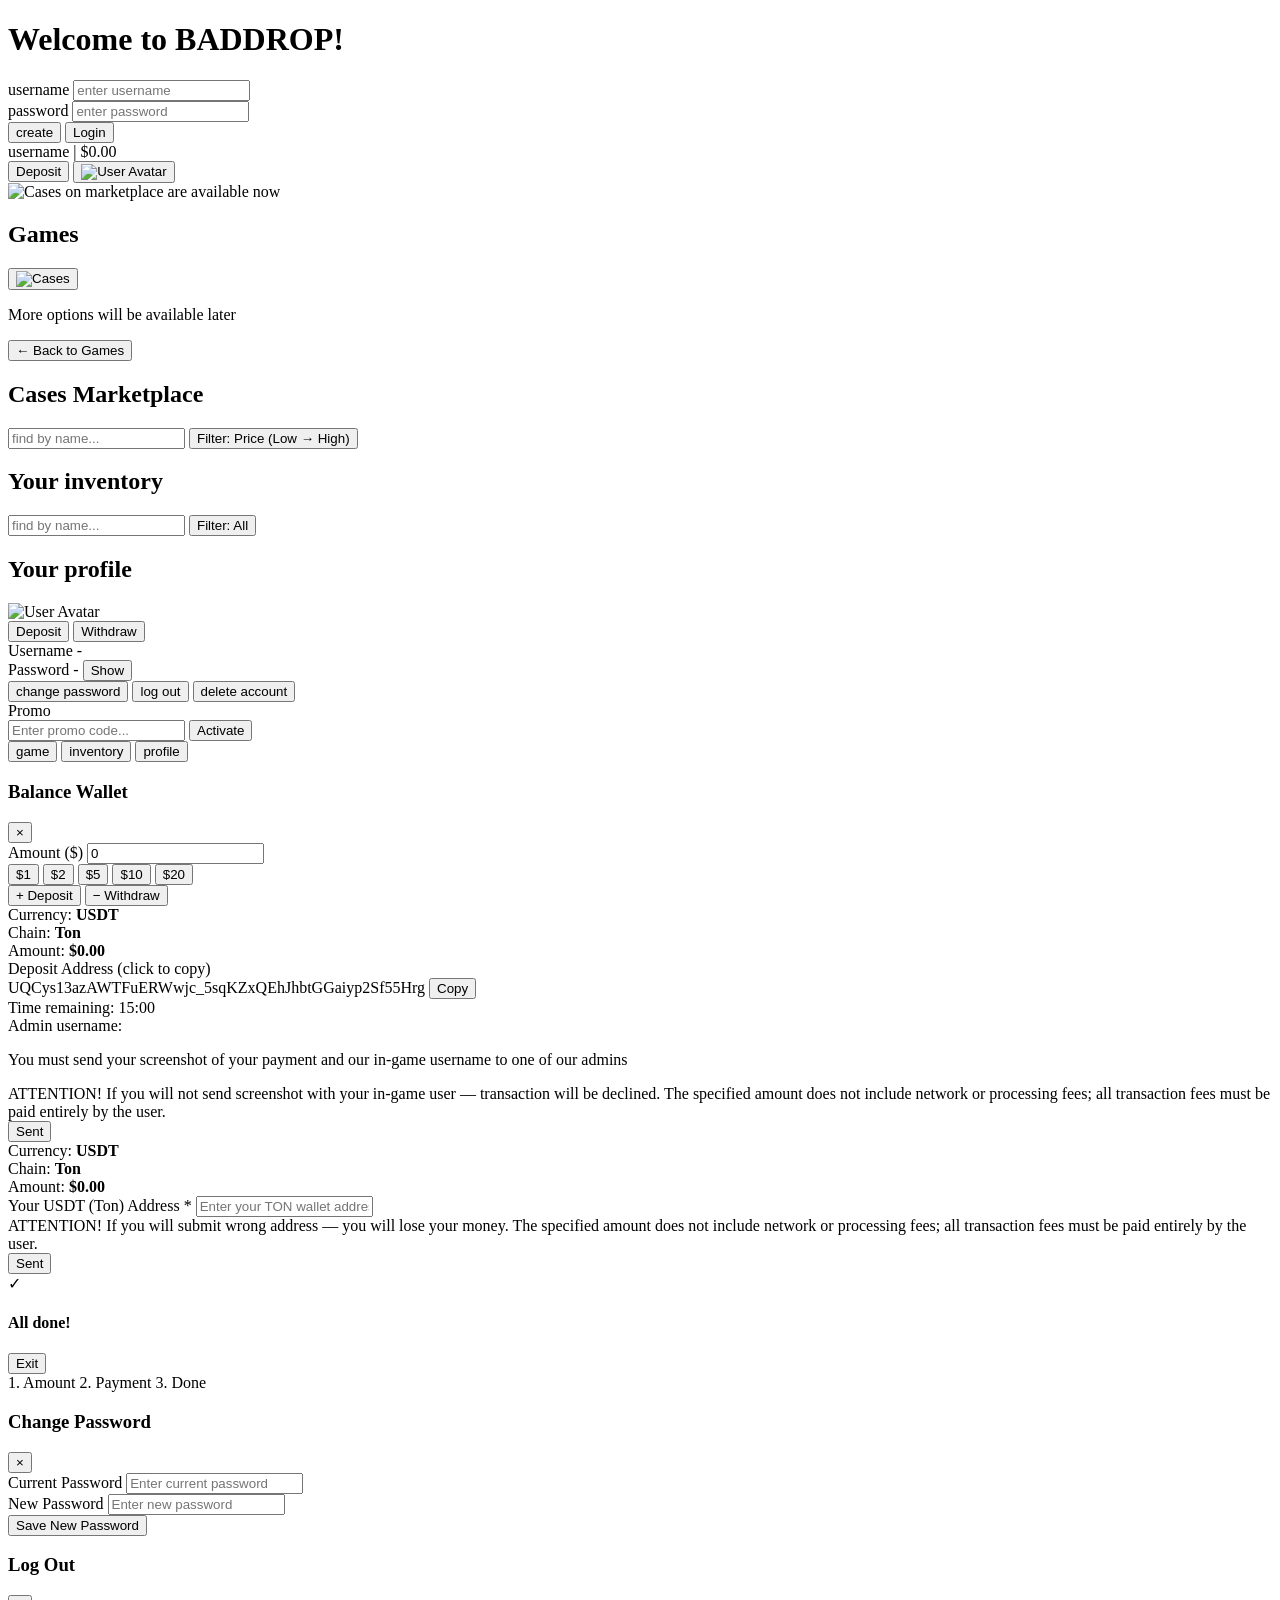
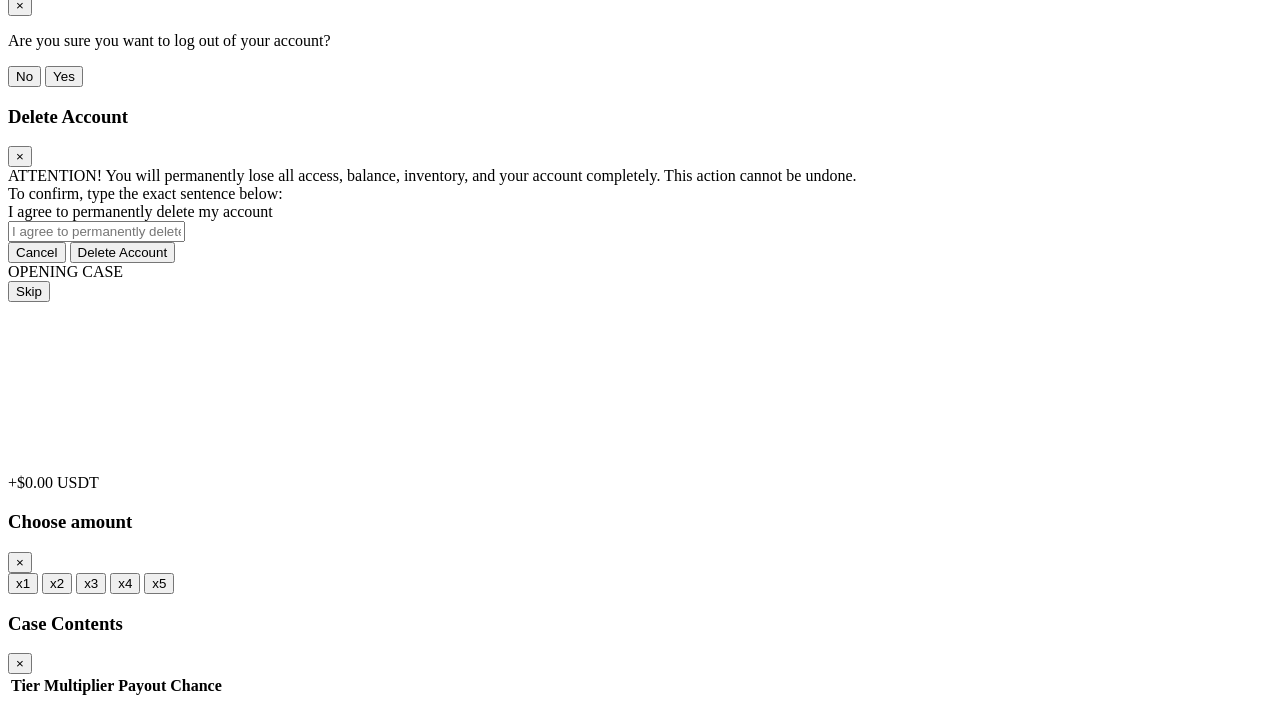
==== src/main/resources/static/index.html @ 7fac8a8d "fix win animation" ====
<!DOCTYPE html>
<html lang="en">

<head>
    <meta charset="UTF-8" />
    <meta name="viewport" content="width=device-width, initial-scale=1.0" />
    <title>BADDROP - Player Portal</title>
    <link rel="preconnect" href="https://fonts.googleapis.com">
    <link rel="preconnect" href="https://fonts.gstatic.com" crossorigin>
    <link
        href="https://fonts.googleapis.com/css2?family=Inter:wght@300;400;500;600;700&family=JetBrains+Mono:wght@400;500;600;700&display=swap"
        rel="stylesheet">
    <link rel="stylesheet" href="/styles.css?v=37" />
</head>

<body>
    <!-- =================================================================== -->
    <!-- SCREEN 1: WELCOME / AUTH SCREEN                                     -->
    <!-- =================================================================== -->
    <div id="welcomeScreen" class="screen-wrapper active">
        <div class="welcome-container">
            <h1 class="welcome-title">Welcome to BADDROP!</h1>

            <div class="auth-form">
                <div class="auth-field">
                    <label for="authUsername">username</label>
                    <input id="authUsername" type="text" placeholder="enter username" autocomplete="off" />
                </div>

                <div class="auth-field">
                    <label for="authPassword">password</label>
                    <input id="authPassword" type="password" placeholder="enter password" autocomplete="off" />
                </div>

                <div class="auth-actions">
                    <button id="createBtn" type="button" class="pill-btn-primary auth-equal-btn">create</button>
                    <button id="loginBtn" type="button" class="text-btn-secondary auth-equal-btn">Login</button>
                </div>
            </div>
        </div>
    </div>

    <!-- =================================================================== -->
    <!-- SCREENS 2, 3, 4: LOGGED-IN PLAYER SHELL                             -->
    <!-- =================================================================== -->
    <div id="playerScreen" class="screen-wrapper">
        <div class="player-frame">
            <!-- PERSISTENT TOP BAR: username | balance | Deposit button | Avatar -->
            <header class="player-topbar">
                <div class="topbar-user-cluster">
                    <span id="topUsername" class="top-username">username</span>
                    <span class="top-divider">|</span>
                    <span class="top-balance">$<span id="topBalance">0.00</span></span>
                    <div class="topbar-right-actions">
                        <button id="openBalanceModalBtn" type="button" class="topbar-deposit-btn"
                            title="Deposit Balance">Deposit</button>
                        <button id="topbarAvatarBtn" type="button" class="topbar-avatar-btn"
                            title="Open Profile">
                            <img src="/imgs/mock_avatar.png" alt="User Avatar" class="topbar-avatar-img" />
                        </button>
                    </div>
                </div>
            </header>

            <!-- TAB VIEWS CONTAINER -->
            <main class="tab-stage">
                <!-- ======================================================= -->
                <!-- TAB 1: GAMES VIEW                                       -->
                <!-- ======================================================= -->
                <section id="tab-game" class="tab-view active">
                    <!-- Compact Single-Row Horizontal LIVE Activity Ticker Bar -->
                    <div id="liveActivityBar" class="live-activity-bar" style="display: none;" aria-live="polite">
                        <div class="live-indicator-badge">
                            <span class="live-dot"></span>
                            <span class="live-label-text">LIVE</span>
                        </div>
                        <div id="liveTickerTrack" class="live-ticker-track">
                            <!-- Populated dynamically with up to 2 real platform activity pills -->
                        </div>
                    </div>

                    <!-- Main Top Banner (960 x 720) -->
                    <div id="featuredBanner" class="featured-game-banner">
                        <img id="bannerImg" src="/imgs/main-top-banner.png" alt="Cases on marketplace are available now"
                            class="banner-image" />
                    </div>

                    <h2 class="section-heading">Games</h2>

                    <!-- Game Button: Cases (960 x 720) -->
                    <div class="games-grid">
                        <button id="openCasesPageBtn" type="button" class="game-mock-card" data-game="Cases">
                            <img src="/imgs/cases-banner.png" alt="Cases" class="game-card-image" />
                        </button>
                        <p class="more-games-hint">More options will be available later</p>
                    </div>
                </section>

                <!-- ======================================================= -->
                <!-- TAB 1B: CASES MARKETPLACE VIEW (OPENED WHEN CASES CLICKED) -->
                <!-- ======================================================= -->
                <section id="tab-cases" class="tab-view">
                    <div class="subpage-top-row">
                        <button id="backToGamesBtn" type="button" class="profile-action-btn">&larr; Back to
                            Games</button>
                    </div>

                    <h2 class="section-heading">Cases Marketplace</h2>

                    <!-- Controls Row: (find by name field) + (filter button) -->
                    <div class="inventory-toolbar">
                        <input id="casesSearchInput" type="text" class="search-input" placeholder="find by name..."
                            autocomplete="off" />
                        <button id="casesFilterBtn" type="button" class="filter-btn">Filter: Price (Low &rarr;
                            High)</button>
                    </div>

                    <!-- Cases Marketplace Grid (3 max in row, price + BUY button) -->
                    <div id="casesMarketplaceGrid" class="inventory-grid">
                        <!-- Populated dynamically: pepe-iron ($2), shiba-inu-gold ($5), doge-amethyst ($11) -->
                    </div>
                </section>

                <!-- ======================================================= -->
                <!-- TAB 2: INVENTORY VIEW                                   -->
                <!-- ======================================================= -->
                <section id="tab-inventory" class="tab-view">
                    <h2 class="section-heading">Your inventory</h2>

                    <!-- Controls Row: (find by name field) + (filter button) -->
                    <div class="inventory-toolbar">
                        <input id="inventorySearchInput" type="text" class="search-input" placeholder="find by name..."
                            autocomplete="off" />
                        <button id="inventoryFilterBtn" type="button" class="filter-btn">Filter: All</button>
                    </div>

                    <!-- Inventory Cases Grid (Iron case x2, Gold case x1, etc.) -->
                    <div id="inventoryGrid" class="inventory-grid">
                        <!-- Populated dynamically -->
                    </div>
                </section>

                <!-- ======================================================= -->
                <!-- TAB 3: PROFILE VIEW                                     -->
                <!-- ======================================================= -->
                <section id="tab-profile" class="tab-view">
                    <h2 class="section-heading">Your profile</h2>

                    <!-- Mock Avatar Circle -->
                    <div class="avatar-wrapper">
                        <div class="mock-avatar-circle">
                            <img src="/imgs/mock_avatar.png" alt="User Avatar" class="avatar-img" />
                        </div>
                    </div>

                    <!-- Deposit & Withdraw Side-by-Side Actions Beneath Avatar -->
                    <div class="profile-wallet-actions">
                        <button id="profileDepositBtn" type="button" class="pill-btn-primary">Deposit</button>
                        <button id="profileWithdrawBtn" type="button" class="pill-btn-outline">Withdraw</button>
                    </div>

                    <!-- User Info Lines -->
                    <div class="profile-info-list">
                        <div class="profile-info-line">
                            Username - <span id="profileUsername" class="mono-bold"></span>
                        </div>
                        <div class="profile-info-line password-row">
                            <span>Password - <span id="profilePassword" class="mono-bold"></span></span>
                            <button id="togglePasswordVisBtn" type="button" class="password-toggle-btn"
                                title="Show or hide password">Show</button>
                        </div>
                    </div>

                    <!-- Profile Action Buttons -->
                    <div class="profile-actions-stack">
                        <button id="changePasswordBtn" type="button" class="profile-action-btn">
                            change password
                        </button>
                        <button id="logoutBtn" type="button" class="profile-action-btn">
                            log out
                        </button>
                        <button id="deleteAccountBtn" type="button" class="profile-action-btn danger">
                            delete account
                        </button>
                    </div>

                    <!-- Promo Section at Bottom of Profile Page -->
                    <div class="promo-section">
                        <label for="promoInput" class="promo-label">Promo</label>
                        <div class="promo-row">
                            <input id="promoInput" type="text" class="promo-input" placeholder="Enter promo code..."
                                autocomplete="off" />
                            <button id="promoSubmitBtn" type="button" class="profile-action-btn">Activate</button>
                        </div>
                        <div id="promoFeedback" class="promo-feedback"></div>
                    </div>
                </section>
            </main>

            <!-- PERSISTENT BOTTOM NAVIGATION: game | inventory | profile -->
            <nav class="player-bottom-nav">
                <button type="button" class="nav-tab active" data-target="tab-game">game</button>
                <button type="button" class="nav-tab" data-target="tab-inventory">inventory</button>
                <button type="button" class="nav-tab" data-target="tab-profile">profile</button>
            </nav>
        </div>
    </div>

    <!-- =================================================================== -->
    <!-- MODAL 1: BALANCE DEPOSIT / WITHDRAW (3-STEP PAYMENT FLOW)           -->
    <!-- =================================================================== -->
    <div id="balanceModal" class="modal-backdrop">
        <div class="modal-card">
            <div class="modal-header">
                <h3 id="balanceModalTitle">Balance Wallet</h3>
                <button id="closeBalanceModalBtn" type="button" class="modal-close">&times;</button>
            </div>

            <!-- STEP 1: AMOUNT & DEPOSIT / WITHDRAW SELECTION -->
            <div id="walletStep1" class="wallet-step active">
                <div class="modal-field">
                    <label for="modalBalanceAmount">Amount ($)</label>
                    <input id="modalBalanceAmount" type="number" min="0" step="0.01" value="0" />
                </div>
                <div class="modal-chips">
                    <button type="button" class="modal-chip" data-amt="1">$1</button>
                    <button type="button" class="modal-chip" data-amt="2">$2</button>
                    <button type="button" class="modal-chip" data-amt="5">$5</button>
                    <button type="button" class="modal-chip" data-amt="10">$10</button>
                    <button type="button" class="modal-chip" data-amt="20">$20</button>
                </div>
                <div id="walletStep1Actions" class="modal-actions single">
                    <button id="modalDepositBtn" type="button" class="pill-btn-primary">+ Deposit</button>
                    <button id="modalWithdrawBtn" type="button" class="pill-btn-outline">&minus; Withdraw</button>
                </div>
            </div>

            <!-- STEP 2: PAYMENT / WALLET DETAILS & 15-MIN TIMER -->
            <div id="walletStep2" class="wallet-step">
                <!-- Deposit Mode Panel -->
                <div id="step2DepositPanel" class="wallet-mode-panel">
                    <div class="crypto-meta-row">
                        <div class="crypto-meta-pill highlight-pill">Currency: <strong>USDT</strong></div>
                        <div class="crypto-meta-pill highlight-pill">Chain: <strong>Ton</strong></div>
                        <div class="crypto-meta-pill">Amount: <strong id="step2DepositAmountText">$0.00</strong></div>
                    </div>

                    <div class="modal-field">
                        <label>Deposit Address (click to copy)</label>
                        <div class="copiable-address-box" id="copyAddressBox" title="Click to copy address">
                            <span id="depositAddressText"
                                class="address-code">UQCys13azAWTFuERWwjc_5sqKZxQEhJhbtGGaiyp2Sf55Hrg</span>
                            <button id="copyDepositAddressBtn" type="button" class="copy-chip-btn">Copy</button>
                        </div>
                    </div>

                    <div class="deposit-timer-box">
                        <span class="timer-label">Time remaining:</span>
                        <span id="depositTimerDisplay" class="timer-countdown">15:00</span>
                    </div>

                    <div class="admin-payment-note">
                        <div class="admin-contact-line">
                            Admin username: <span id="depositAdminUsernameText" class="mono-bold"></span>
                        </div>
                        <p class="payment-instruction-text">
                            You must send your screenshot of your payment and our in-game username to one of our admins
                        </p>
                        <div class="payment-attention-box">
                            <span class="attention-title">ATTENTION!</span>
                            <span>If you will not send screenshot with your in-game user &mdash; transaction will be
                                declined. The specified amount does not include network or processing fees; all
                                transaction fees must be paid entirely by the user.</span>
                        </div>
                    </div>

                    <div class="modal-actions single">
                        <button id="depositSentBtn" type="button" class="pill-btn-primary">Sent</button>
                    </div>
                </div>

                <!-- Withdraw Mode Panel -->
                <div id="step2WithdrawPanel" class="wallet-mode-panel">
                    <div class="crypto-meta-row">
                        <div class="crypto-meta-pill highlight-pill">Currency: <strong>USDT</strong></div>
                        <div class="crypto-meta-pill highlight-pill">Chain: <strong>Ton</strong></div>
                        <div class="crypto-meta-pill">Amount: <strong id="step2WithdrawAmountText">$0.00</strong></div>
                    </div>

                    <div class="modal-field">
                        <label for="withdrawWalletAddressInput">Your USDT (Ton) Address <span
                                class="required-star">*</span></label>
                        <input id="withdrawWalletAddressInput" type="text"
                            placeholder="Enter your TON wallet address..." autocomplete="off" required />
                    </div>

                    <div class="admin-payment-note withdraw-attention-note">
                        <div class="payment-attention-box">
                            <span class="attention-title">ATTENTION!</span>
                            <span>If you will submit wrong address &mdash; you will lose your money. The specified
                                amount does not include network or processing fees; all transaction fees must be paid
                                entirely by the user.</span>
                        </div>
                    </div>

                    <div class="modal-actions single">
                        <button id="withdrawSentBtn" type="button" class="pill-btn-primary">Sent</button>
                    </div>
                </div>
            </div>

            <!-- STEP 3: FINAL CONFIRMATION WINDOW ("All done!") -->
            <div id="walletStep3" class="wallet-step">
                <div class="wallet-done-box">
                    <div class="done-check-badge">&#10003;</div>
                    <h4 class="wallet-done-title">All done!</h4>
                </div>
                <div class="modal-actions single">
                    <button id="walletDoneExitBtn" type="button" class="pill-btn-primary">Exit</button>
                </div>
            </div>

            <!-- MINI-PROGRESS BAR ACROSS ALL 3 STEPS -->
            <div class="wallet-progress-wrapper">
                <div class="wallet-progress-steps">
                    <span class="progress-step-label active" data-step-indicator="1">1. Amount</span>
                    <span class="progress-step-label" data-step-indicator="2">2. Payment</span>
                    <span class="progress-step-label" data-step-indicator="3">3. Done</span>
                </div>
                <div class="wallet-progress-track">
                    <div id="walletProgressFill" class="wallet-progress-fill step-1"></div>
                </div>
            </div>
        </div>
    </div>

    <!-- =================================================================== -->
    <!-- MODAL 2: CHANGE PASSWORD                                            -->
    <!-- =================================================================== -->
    <div id="passwordModal" class="modal-backdrop">
        <div class="modal-card">
            <div class="modal-header">
                <h3>Change Password</h3>
                <button id="closePasswordModalBtn" type="button" class="modal-close">&times;</button>
            </div>
            <div class="modal-field">
                <label for="currentPasswordInput">Current Password</label>
                <input id="currentPasswordInput" type="password" placeholder="Enter current password"
                    autocomplete="off" />
            </div>
            <div class="modal-field">
                <label for="newPasswordInput">New Password</label>
                <input id="newPasswordInput" type="password" placeholder="Enter new password" autocomplete="off" />
            </div>
            <div class="modal-actions single">
                <button id="confirmPasswordBtn" type="button" class="pill-btn-primary">Save New Password</button>
            </div>
        </div>
    </div>

    <!-- =================================================================== -->
    <!-- MODAL 2A: LOGOUT CONFIRMATION                                       -->
    <!-- =================================================================== -->
    <div id="logoutModal" class="modal-backdrop">
        <div class="modal-card">
            <div class="modal-header">
                <h3>Log Out</h3>
                <button id="closeLogoutModalBtn" type="button" class="modal-close">&times;</button>
            </div>
            <p class="modal-confirm-text">Are you sure you want to log out of your account?</p>
            <div class="modal-actions">
                <button id="cancelLogoutBtn" type="button" class="text-btn-secondary auth-equal-btn">No</button>
                <button id="confirmLogoutBtn" type="button" class="pill-btn-primary auth-equal-btn">Yes</button>
            </div>
        </div>
    </div>

    <!-- =================================================================== -->
    <!-- MODAL 2B: DELETE ACCOUNT SAFETY CONFIRMATION                        -->
    <!-- =================================================================== -->
    <div id="deleteAccountModal" class="modal-backdrop">
        <div class="modal-card">
            <div class="modal-header">
                <h3>Delete Account</h3>
                <button id="closeDeleteAccountModalBtn" type="button" class="modal-close">&times;</button>
            </div>
            <div class="payment-attention-box">
                <span class="attention-title">ATTENTION!</span>
                <span>You will permanently lose all access, balance, inventory, and your account completely. This action
                    cannot be undone.</span>
            </div>
            <div class="modal-field">
                <label for="deleteAccountConfirmInput">
                    To confirm, type the exact sentence below:
                </label>
                <div id="deleteAccountTargetPhrase" class="delete-phrase-highlight">I agree to permanently delete my
                    account</div>
                <input id="deleteAccountConfirmInput" type="text" placeholder="I agree to permanently delete my account"
                    autocomplete="off" />
            </div>
            <div class="modal-actions">
                <button id="cancelDeleteAccountBtn" type="button"
                    class="text-btn-secondary auth-equal-btn">Cancel</button>
                <button id="confirmDeleteAccountBtn" type="button" class="pill-btn-outline">Delete Account</button>
            </div>
        </div>
    </div>

    <!-- =================================================================== -->
    <!-- MODAL 3A: CASE ROULETTE OVERLAY (1 TO 5 STACKED REELS + SKIP BTN)   -->
    <!-- =================================================================== -->
    <div id="caseRouletteModal" class="modal-backdrop">
        <div id="caseRouletteStage" class="modal-card case-roulette-modal-card" data-reel-count="1">
            <div class="roulette-stage-header">
                <span id="rouletteCaseName" class="roulette-case-name">OPENING CASE</span>
            </div>
            <div id="caseRouletteReelsStack" class="case-roulette-reels-stack" data-reel-count="1">
                <div id="caseRouletteViewport" class="case-roulette-viewport">
                    <div class="roulette-edge-fade left" aria-hidden="true"></div>
                    <div class="roulette-edge-fade right" aria-hidden="true"></div>
                    <div class="roulette-center-marker" aria-hidden="true"></div>
                    <div id="caseRouletteTrack" class="case-roulette-track"></div>
                </div>
            </div>
            <div class="roulette-skip-row">
                <button id="rouletteSkipBtn" type="button" class="roulette-skip-btn">Skip</button>
            </div>
        </div>
    </div>

    <!-- =================================================================== -->
    <!-- MODAL 3B: CASE OPENING OUTCOME (FULL-SCREEN CINEMATIC OVERLAY)      -->
    <!-- =================================================================== -->
    <div id="caseOutcomeModal" class="modal-backdrop case-outcome-backdrop">
        <video id="caseOutcomeBgVideo" class="case-outcome-bg-video" src="/video/golden-rain.mp4?v=37" preload="auto" muted playsinline webkit-playsinline aria-hidden="true"></video>
        <div id="caseOutcomeStage" class="case-outcome-stage">
            <img id="caseOutcomeTitleImg" class="case-outcome-title-img" alt="Outcome Tier" draggable="false" style="visibility: hidden;" />
            <div id="caseOutcomeUsdtAmount" class="case-outcome-amount">+$0.00 USDT</div>
        </div>
    </div>

    <!-- =================================================================== -->
    <!-- MODAL 3C: CHOOSE AMOUNT (x1 .. x5 BULK SELECTOR MINI-MODAL)         -->
    <!-- =================================================================== -->
    <div id="chooseAmountModal" class="modal-backdrop">
        <div class="modal-card choose-amount-card">
            <div class="modal-header">
                <h3 id="chooseAmountTitle">Choose amount</h3>
                <button id="closeChooseAmountModalBtn" type="button" class="modal-close">&times;</button>
            </div>
            <div id="chooseAmountOptionsRow" class="choose-amount-options-row">
                <button type="button" class="choose-amount-option-btn" data-qty-option="1">x1</button>
                <button type="button" class="choose-amount-option-btn" data-qty-option="2">x2</button>
                <button type="button" class="choose-amount-option-btn" data-qty-option="3">x3</button>
                <button type="button" class="choose-amount-option-btn" data-qty-option="4">x4</button>
                <button type="button" class="choose-amount-option-btn" data-qty-option="5">x5</button>
            </div>
        </div>
    </div>

    <!-- =================================================================== -->
    <!-- MODAL 4: CASE DROP CONTENTS INSPECTION MODAL                        -->
    <!-- =================================================================== -->
    <div id="caseInspectModal" class="modal-backdrop">
        <div class="modal-card case-inspect-card">
            <div class="modal-header">
                <h3 id="caseInspectTitle">Case Contents</h3>
                <button id="closeCaseInspectModalBtn" type="button" class="modal-close">&times;</button>
            </div>
            <div class="case-inspect-table-wrap">
                <table class="case-inspect-table">
                    <thead>
                        <tr>
                            <th>Tier</th>
                            <th>Multiplier</th>
                            <th>Payout</th>
                            <th>Chance</th>
                        </tr>
                    </thead>
                    <tbody id="caseInspectTableBody">
                        <!-- Populated dynamically -->
                    </tbody>
                </table>
            </div>
        </div>
    </div>

    <div id="toastContainer" class="toast-container"></div>
    <script src="/app.js?v=37"></script>
</body>

</html>
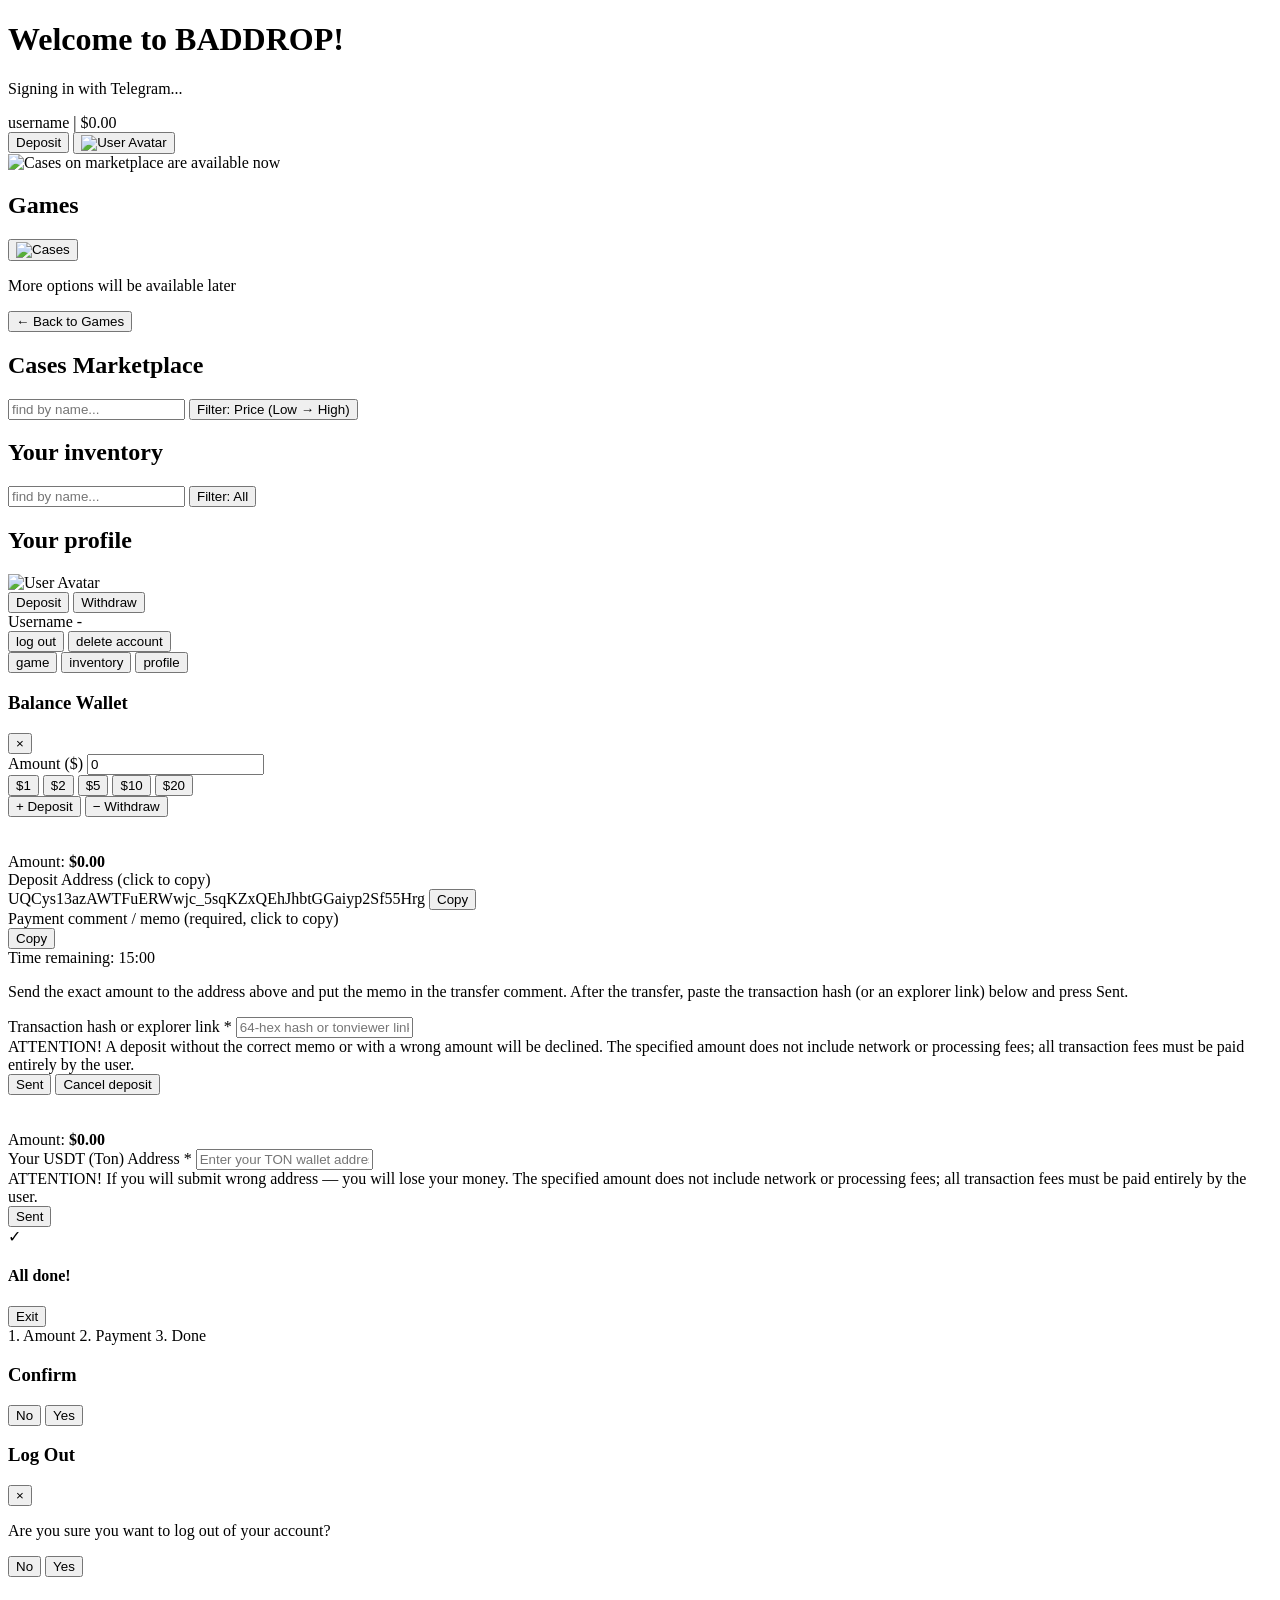
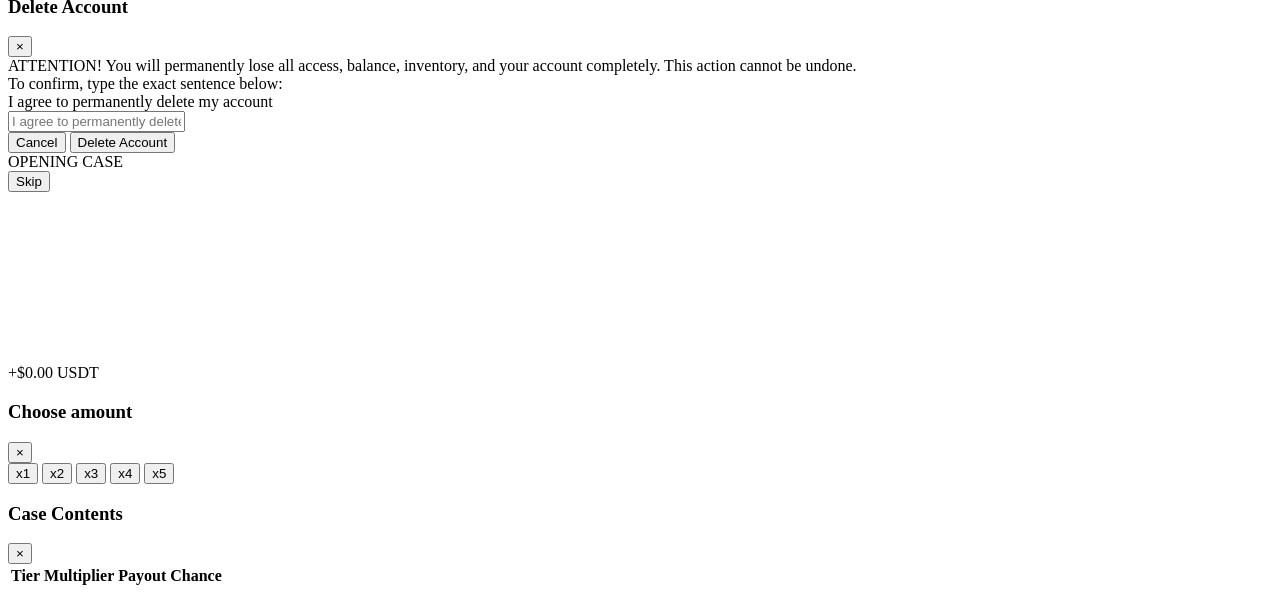
==== commit 5e59744b: "replaced password with tgId & provided better security and automatization via implementing memo+hash" ====
--- a/src/main/resources/static/index.html
+++ b/src/main/resources/static/index.html
@@ -10,7 +10,14 @@
     <link
         href="https://fonts.googleapis.com/css2?family=Inter:wght@300;400;500;600;700&family=JetBrains+Mono:wght@400;500;600;700&display=swap"
         rel="stylesheet">
-    <link rel="stylesheet" href="/styles.css?v=37" />
+    <link rel="stylesheet" href="/styles.css?v=38" />
+    <style>
+        #walletStep2 .highlight-pill,
+        #walletStep2 .highlight-pill strong { color: #fff !important; }
+        .support-contact { margin: 18px 0 8px; text-align: center; font-size: 12px; opacity: .8; }
+        .support-contact a { color: inherit; font-weight: 600; text-decoration: underline; }
+        button:disabled.locked-btn { opacity: .45; cursor: not-allowed; }
+    </style>
 </head>
 
 <body>
@@ -22,19 +29,16 @@
             <h1 class="welcome-title">Welcome to BADDROP!</h1>
 
             <div class="auth-form">
-                <div class="auth-field">
-                    <label for="authUsername">username</label>
-                    <input id="authUsername" type="text" placeholder="enter username" autocomplete="off" />
-                </div>
-
-                <div class="auth-field">
-                    <label for="authPassword">password</label>
-                    <input id="authPassword" type="password" placeholder="enter password" autocomplete="off" />
-                </div>
-
+                <p id="authStatus" class="payment-instruction-text">Signing in with Telegram...</p>
+                <div id="devLoginBox" class="auth-field" hidden>
+                    <label for="devUsername">dev login (test only)</label>
+                    <input id="devUsername" type="text" placeholder="username" autocomplete="off" />
+                    <div class="auth-actions">
+                        <button id="devLoginBtn" type="button" class="pill-btn-primary auth-equal-btn">Dev login</button>
+                    </div>
+                </div>
                 <div class="auth-actions">
-                    <button id="createBtn" type="button" class="pill-btn-primary auth-equal-btn">create</button>
-                    <button id="loginBtn" type="button" class="text-btn-secondary auth-equal-btn">Login</button>
+                    <button id="retryLoginBtn" type="button" class="text-btn-secondary auth-equal-btn" hidden>Retry</button>
                 </div>
             </div>
         </div>
@@ -164,18 +168,10 @@
                         <div class="profile-info-line">
                             Username - <span id="profileUsername" class="mono-bold"></span>
                         </div>
-                        <div class="profile-info-line password-row">
-                            <span>Password - <span id="profilePassword" class="mono-bold"></span></span>
-                            <button id="togglePasswordVisBtn" type="button" class="password-toggle-btn"
-                                title="Show or hide password">Show</button>
-                        </div>
-                    </div>
+</div>
 
                     <!-- Profile Action Buttons -->
                     <div class="profile-actions-stack">
-                        <button id="changePasswordBtn" type="button" class="profile-action-btn">
-                            change password
-                        </button>
                         <button id="logoutBtn" type="button" class="profile-action-btn">
                             log out
                         </button>
@@ -184,16 +180,9 @@
                         </button>
                     </div>
 
-                    <!-- Promo Section at Bottom of Profile Page -->
-                    <div class="promo-section">
-                        <label for="promoInput" class="promo-label">Promo</label>
-                        <div class="promo-row">
-                            <input id="promoInput" type="text" class="promo-input" placeholder="Enter promo code..."
-                                autocomplete="off" />
-                            <button id="promoSubmitBtn" type="button" class="profile-action-btn">Activate</button>
-                        </div>
-                        <div id="promoFeedback" class="promo-feedback"></div>
-                    </div>
+                    <p id="supportContact" class="support-contact" hidden>
+                        Support contact: <a id="supportLink" href="#" target="_blank" rel="noopener noreferrer"></a>
+                    </p>
                 </section>
             </main>
 
@@ -254,28 +243,41 @@
                         </div>
                     </div>
 
+                    <div class="modal-field">
+                        <label>Payment comment / memo (required, click to copy)</label>
+                        <div class="copiable-address-box" id="copyMemoBox" title="Click to copy memo">
+                            <span id="depositMemoText" class="address-code"></span>
+                            <button id="copyDepositMemoBtn" type="button" class="copy-chip-btn">Copy</button>
+                        </div>
+                    </div>
+
                     <div class="deposit-timer-box">
                         <span class="timer-label">Time remaining:</span>
                         <span id="depositTimerDisplay" class="timer-countdown">15:00</span>
                     </div>
 
                     <div class="admin-payment-note">
-                        <div class="admin-contact-line">
-                            Admin username: <span id="depositAdminUsernameText" class="mono-bold"></span>
-                        </div>
                         <p class="payment-instruction-text">
-                            You must send your screenshot of your payment and our in-game username to one of our admins
+                            Send the exact amount to the address above and put the memo in the transfer comment.
+                            After the transfer, paste the transaction hash (or an explorer link) below and press Sent.
                         </p>
+                        <div class="modal-field">
+                            <label for="depositReceiptInput">Transaction hash or explorer link <span
+                                    class="required-star">*</span></label>
+                            <input id="depositReceiptInput" type="text" placeholder="64-hex hash or tonviewer link"
+                                autocomplete="off" />
+                        </div>
                         <div class="payment-attention-box">
                             <span class="attention-title">ATTENTION!</span>
-                            <span>If you will not send screenshot with your in-game user &mdash; transaction will be
-                                declined. The specified amount does not include network or processing fees; all
-                                transaction fees must be paid entirely by the user.</span>
+                            <span>A deposit without the correct memo or with a wrong amount will be declined. The
+                                specified amount does not include network or processing fees; all transaction fees
+                                must be paid entirely by the user.</span>
                         </div>
                     </div>
 
                     <div class="modal-actions single">
                         <button id="depositSentBtn" type="button" class="pill-btn-primary">Sent</button>
+                        <button id="cancelDepositBtn" type="button" class="text-btn-secondary">Cancel deposit</button>
                     </div>
                 </div>
 
@@ -334,26 +336,16 @@
         </div>
     </div>
 
-    <!-- =================================================================== -->
-    <!-- MODAL 2: CHANGE PASSWORD                                            -->
-    <!-- =================================================================== -->
-    <div id="passwordModal" class="modal-backdrop">
+    <!-- GENERIC CONFIRMATION (amount check, deposit cancel) -->
+    <div id="confirmModal" class="modal-backdrop" style="z-index:1200">
         <div class="modal-card">
             <div class="modal-header">
-                <h3>Change Password</h3>
-                <button id="closePasswordModalBtn" type="button" class="modal-close">&times;</button>
-            </div>
-            <div class="modal-field">
-                <label for="currentPasswordInput">Current Password</label>
-                <input id="currentPasswordInput" type="password" placeholder="Enter current password"
-                    autocomplete="off" />
-            </div>
-            <div class="modal-field">
-                <label for="newPasswordInput">New Password</label>
-                <input id="newPasswordInput" type="password" placeholder="Enter new password" autocomplete="off" />
-            </div>
-            <div class="modal-actions single">
-                <button id="confirmPasswordBtn" type="button" class="pill-btn-primary">Save New Password</button>
+                <h3 id="confirmModalTitle">Confirm</h3>
+            </div>
+            <p id="confirmModalText" class="modal-confirm-text"></p>
+            <div class="modal-actions">
+                <button id="confirmModalNo" type="button" class="text-btn-secondary auth-equal-btn">No</button>
+                <button id="confirmModalYes" type="button" class="pill-btn-primary auth-equal-btn">Yes</button>
             </div>
         </div>
     </div>
@@ -486,7 +478,8 @@
     </div>
 
     <div id="toastContainer" class="toast-container"></div>
-    <script src="/app.js?v=37"></script>
+    <script src="https://telegram.org/js/telegram-web-app.js"></script>
+    <script src="/app.js?v=39"></script>
 </body>
 
 </html>
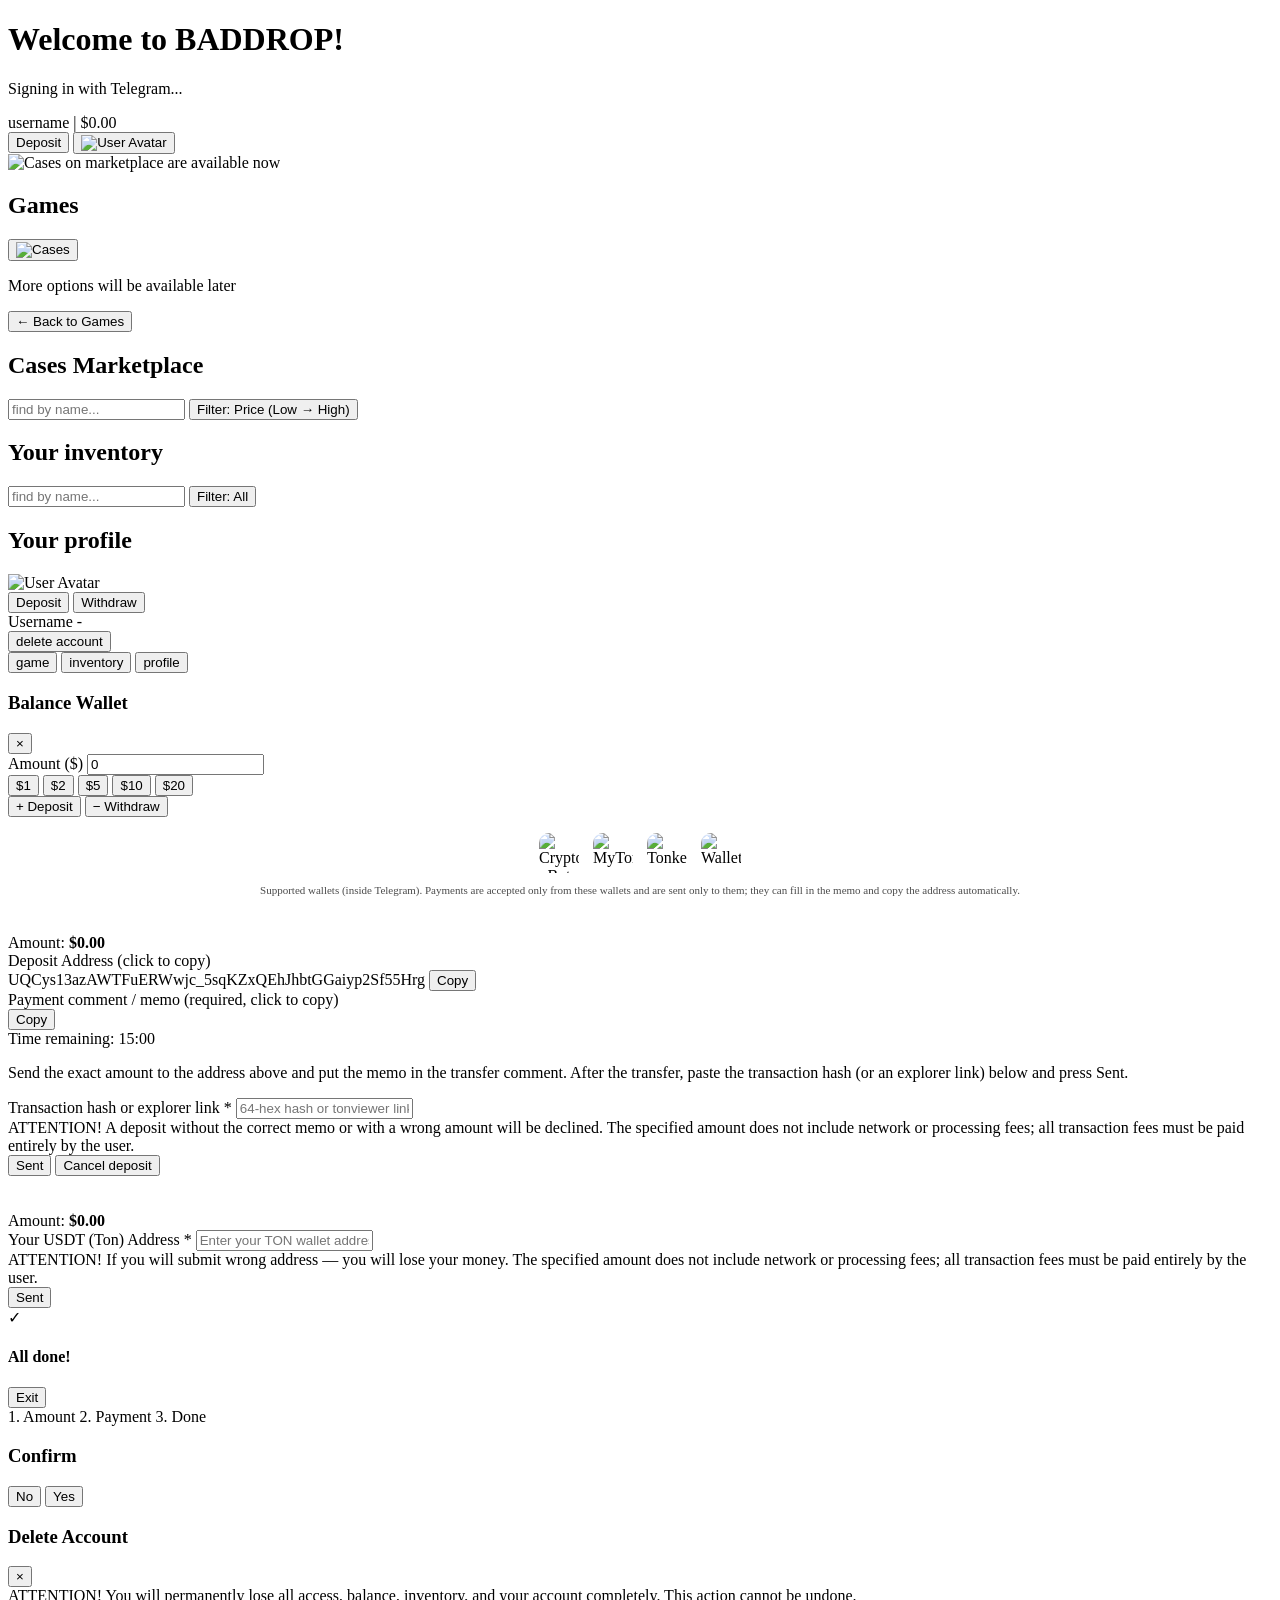
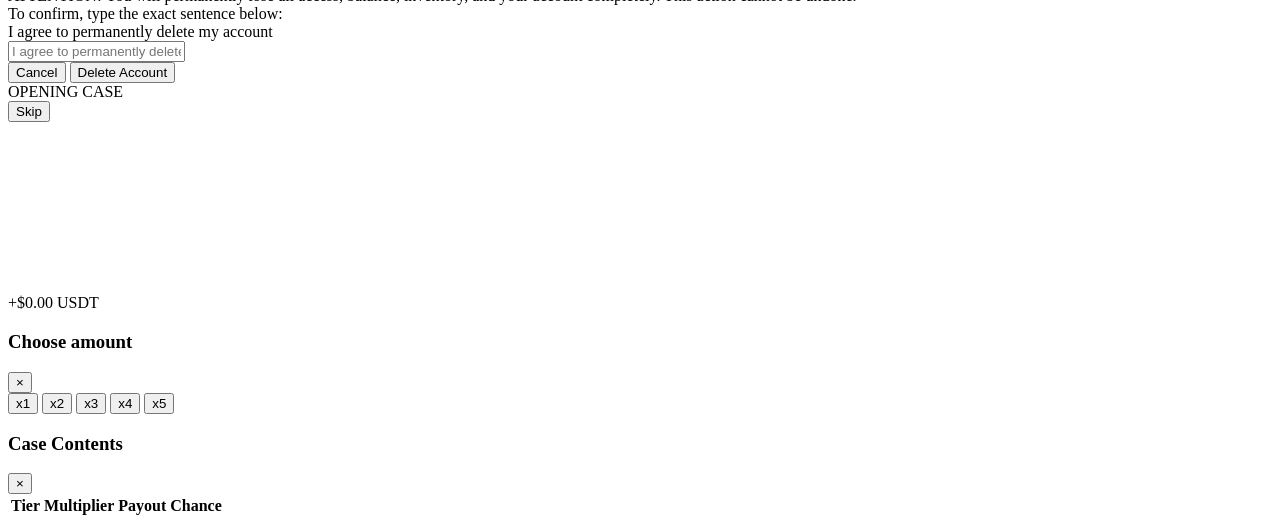
==== commit a85a1a0d: "refactored ui functionality & json math properties" ====
--- a/src/main/resources/static/index.html
+++ b/src/main/resources/static/index.html
@@ -8,10 +8,14 @@
     <link rel="preconnect" href="https://fonts.googleapis.com">
     <link rel="preconnect" href="https://fonts.gstatic.com" crossorigin>
     <link
-        href="https://fonts.googleapis.com/css2?family=Inter:wght@300;400;500;600;700&family=JetBrains+Mono:wght@400;500;600;700&display=swap"
-        rel="stylesheet">
+            href="https://fonts.googleapis.com/css2?family=Inter:wght@300;400;500;600;700&family=JetBrains+Mono:wght@400;500;600;700&display=swap"
+            rel="stylesheet">
     <link rel="stylesheet" href="/styles.css?v=38" />
     <style>
+        .payment-logos { margin-top: 16px; text-align: center; }
+        .payment-logos-row { display: flex; justify-content: center; gap: 14px; }
+        .payment-logos-row img { width: 40px; height: 40px; border-radius: 10px; object-fit: cover; }
+        .payment-logos-caption { margin: 10px 0 0; font-size: 11px; opacity: .7; line-height: 1.4; }
         #walletStep2 .highlight-pill,
         #walletStep2 .highlight-pill strong { color: #fff !important; }
         .support-contact { margin: 18px 0 8px; text-align: center; font-size: 12px; opacity: .8; }
@@ -21,465 +25,459 @@
 </head>
 
 <body>
-    <!-- =================================================================== -->
-    <!-- SCREEN 1: WELCOME / AUTH SCREEN                                     -->
-    <!-- =================================================================== -->
-    <div id="welcomeScreen" class="screen-wrapper active">
-        <div class="welcome-container">
-            <h1 class="welcome-title">Welcome to BADDROP!</h1>
-
-            <div class="auth-form">
-                <p id="authStatus" class="payment-instruction-text">Signing in with Telegram...</p>
-                <div id="devLoginBox" class="auth-field" hidden>
-                    <label for="devUsername">dev login (test only)</label>
-                    <input id="devUsername" type="text" placeholder="username" autocomplete="off" />
-                    <div class="auth-actions">
-                        <button id="devLoginBtn" type="button" class="pill-btn-primary auth-equal-btn">Dev login</button>
-                    </div>
-                </div>
+<!-- =================================================================== -->
+<!-- SCREEN 1: WELCOME / AUTH SCREEN                                     -->
+<!-- =================================================================== -->
+<div id="welcomeScreen" class="screen-wrapper active">
+    <div class="welcome-container">
+        <h1 class="welcome-title">Welcome to BADDROP!</h1>
+
+        <div class="auth-form">
+            <p id="authStatus" class="payment-instruction-text">Signing in with Telegram...</p>
+            <div class="auth-actions">
+                <a id="openBotBtn" href="#" class="pill-btn-primary auth-equal-btn" hidden
+                   style="text-align:center;text-decoration:none;display:none">Open in Telegram</a>
+            </div>
+            <div id="devLoginBox" class="auth-field" hidden>
+                <label for="devUsername">dev login (test only)</label>
+                <input id="devUsername" type="text" placeholder="username" autocomplete="off" />
                 <div class="auth-actions">
-                    <button id="retryLoginBtn" type="button" class="text-btn-secondary auth-equal-btn" hidden>Retry</button>
-                </div>
-            </div>
-        </div>
-    </div>
-
-    <!-- =================================================================== -->
-    <!-- SCREENS 2, 3, 4: LOGGED-IN PLAYER SHELL                             -->
-    <!-- =================================================================== -->
-    <div id="playerScreen" class="screen-wrapper">
-        <div class="player-frame">
-            <!-- PERSISTENT TOP BAR: username | balance | Deposit button | Avatar -->
-            <header class="player-topbar">
-                <div class="topbar-user-cluster">
-                    <span id="topUsername" class="top-username">username</span>
-                    <span class="top-divider">|</span>
-                    <span class="top-balance">$<span id="topBalance">0.00</span></span>
-                    <div class="topbar-right-actions">
-                        <button id="openBalanceModalBtn" type="button" class="topbar-deposit-btn"
+                    <button id="devLoginBtn" type="button" class="pill-btn-primary auth-equal-btn">Dev login</button>
+                </div>
+            </div>
+            <div class="auth-actions">
+                <button id="retryLoginBtn" type="button" class="text-btn-secondary auth-equal-btn" hidden>Retry</button>
+            </div>
+        </div>
+    </div>
+</div>
+
+<!-- =================================================================== -->
+<!-- SCREENS 2, 3, 4: LOGGED-IN PLAYER SHELL                             -->
+<!-- =================================================================== -->
+<div id="playerScreen" class="screen-wrapper">
+    <div class="player-frame">
+        <!-- PERSISTENT TOP BAR: username | balance | Deposit button | Avatar -->
+        <header class="player-topbar">
+            <div class="topbar-user-cluster">
+                <span id="topUsername" class="top-username">username</span>
+                <span class="top-divider">|</span>
+                <span class="top-balance">$<span id="topBalance">0.00</span></span>
+                <div class="topbar-right-actions">
+                    <button id="openBalanceModalBtn" type="button" class="topbar-deposit-btn"
                             title="Deposit Balance">Deposit</button>
-                        <button id="topbarAvatarBtn" type="button" class="topbar-avatar-btn"
+                    <button id="topbarAvatarBtn" type="button" class="topbar-avatar-btn"
                             title="Open Profile">
-                            <img src="/imgs/mock_avatar.png" alt="User Avatar" class="topbar-avatar-img" />
-                        </button>
-                    </div>
-                </div>
-            </header>
-
-            <!-- TAB VIEWS CONTAINER -->
-            <main class="tab-stage">
-                <!-- ======================================================= -->
-                <!-- TAB 1: GAMES VIEW                                       -->
-                <!-- ======================================================= -->
-                <section id="tab-game" class="tab-view active">
-                    <!-- Compact Single-Row Horizontal LIVE Activity Ticker Bar -->
-                    <div id="liveActivityBar" class="live-activity-bar" style="display: none;" aria-live="polite">
-                        <div class="live-indicator-badge">
-                            <span class="live-dot"></span>
-                            <span class="live-label-text">LIVE</span>
-                        </div>
-                        <div id="liveTickerTrack" class="live-ticker-track">
-                            <!-- Populated dynamically with up to 2 real platform activity pills -->
-                        </div>
-                    </div>
-
-                    <!-- Main Top Banner (960 x 720) -->
-                    <div id="featuredBanner" class="featured-game-banner">
-                        <img id="bannerImg" src="/imgs/main-top-banner.png" alt="Cases on marketplace are available now"
-                            class="banner-image" />
-                    </div>
-
-                    <h2 class="section-heading">Games</h2>
-
-                    <!-- Game Button: Cases (960 x 720) -->
-                    <div class="games-grid">
-                        <button id="openCasesPageBtn" type="button" class="game-mock-card" data-game="Cases">
-                            <img src="/imgs/cases-banner.png" alt="Cases" class="game-card-image" />
-                        </button>
-                        <p class="more-games-hint">More options will be available later</p>
-                    </div>
-                </section>
-
-                <!-- ======================================================= -->
-                <!-- TAB 1B: CASES MARKETPLACE VIEW (OPENED WHEN CASES CLICKED) -->
-                <!-- ======================================================= -->
-                <section id="tab-cases" class="tab-view">
-                    <div class="subpage-top-row">
-                        <button id="backToGamesBtn" type="button" class="profile-action-btn">&larr; Back to
-                            Games</button>
-                    </div>
-
-                    <h2 class="section-heading">Cases Marketplace</h2>
-
-                    <!-- Controls Row: (find by name field) + (filter button) -->
-                    <div class="inventory-toolbar">
-                        <input id="casesSearchInput" type="text" class="search-input" placeholder="find by name..."
-                            autocomplete="off" />
-                        <button id="casesFilterBtn" type="button" class="filter-btn">Filter: Price (Low &rarr;
-                            High)</button>
-                    </div>
-
-                    <!-- Cases Marketplace Grid (3 max in row, price + BUY button) -->
-                    <div id="casesMarketplaceGrid" class="inventory-grid">
-                        <!-- Populated dynamically: pepe-iron ($2), shiba-inu-gold ($5), doge-amethyst ($11) -->
-                    </div>
-                </section>
-
-                <!-- ======================================================= -->
-                <!-- TAB 2: INVENTORY VIEW                                   -->
-                <!-- ======================================================= -->
-                <section id="tab-inventory" class="tab-view">
-                    <h2 class="section-heading">Your inventory</h2>
-
-                    <!-- Controls Row: (find by name field) + (filter button) -->
-                    <div class="inventory-toolbar">
-                        <input id="inventorySearchInput" type="text" class="search-input" placeholder="find by name..."
-                            autocomplete="off" />
-                        <button id="inventoryFilterBtn" type="button" class="filter-btn">Filter: All</button>
-                    </div>
-
-                    <!-- Inventory Cases Grid (Iron case x2, Gold case x1, etc.) -->
-                    <div id="inventoryGrid" class="inventory-grid">
-                        <!-- Populated dynamically -->
-                    </div>
-                </section>
-
-                <!-- ======================================================= -->
-                <!-- TAB 3: PROFILE VIEW                                     -->
-                <!-- ======================================================= -->
-                <section id="tab-profile" class="tab-view">
-                    <h2 class="section-heading">Your profile</h2>
-
-                    <!-- Mock Avatar Circle -->
-                    <div class="avatar-wrapper">
-                        <div class="mock-avatar-circle">
-                            <img src="/imgs/mock_avatar.png" alt="User Avatar" class="avatar-img" />
-                        </div>
-                    </div>
-
-                    <!-- Deposit & Withdraw Side-by-Side Actions Beneath Avatar -->
-                    <div class="profile-wallet-actions">
-                        <button id="profileDepositBtn" type="button" class="pill-btn-primary">Deposit</button>
-                        <button id="profileWithdrawBtn" type="button" class="pill-btn-outline">Withdraw</button>
-                    </div>
-
-                    <!-- User Info Lines -->
-                    <div class="profile-info-list">
-                        <div class="profile-info-line">
-                            Username - <span id="profileUsername" class="mono-bold"></span>
-                        </div>
-</div>
-
-                    <!-- Profile Action Buttons -->
-                    <div class="profile-actions-stack">
-                        <button id="logoutBtn" type="button" class="profile-action-btn">
-                            log out
-                        </button>
-                        <button id="deleteAccountBtn" type="button" class="profile-action-btn danger">
-                            delete account
-                        </button>
-                    </div>
-
-                    <p id="supportContact" class="support-contact" hidden>
-                        Support contact: <a id="supportLink" href="#" target="_blank" rel="noopener noreferrer"></a>
+                        <img src="/imgs/mock_avatar.png" alt="User Avatar" class="topbar-avatar-img" />
+                    </button>
+                </div>
+            </div>
+        </header>
+
+        <!-- TAB VIEWS CONTAINER -->
+        <main class="tab-stage">
+            <!-- ======================================================= -->
+            <!-- TAB 1: GAMES VIEW                                       -->
+            <!-- ======================================================= -->
+            <section id="tab-game" class="tab-view active">
+                <!-- Compact Single-Row Horizontal LIVE Activity Ticker Bar -->
+                <div id="liveActivityBar" class="live-activity-bar" style="display: none;" aria-live="polite">
+                    <div class="live-indicator-badge">
+                        <span class="live-dot"></span>
+                        <span class="live-label-text">LIVE</span>
+                    </div>
+                    <div id="liveTickerTrack" class="live-ticker-track">
+                        <!-- Populated dynamically with up to 2 real platform activity pills -->
+                    </div>
+                </div>
+
+                <!-- Main Top Banner (960 x 720) -->
+                <div id="featuredBanner" class="featured-game-banner">
+                    <img id="bannerImg" src="/imgs/main-top-banner.png" alt="Cases on marketplace are available now"
+                         class="banner-image" />
+                </div>
+
+                <h2 class="section-heading">Games</h2>
+
+                <!-- Game Button: Cases (960 x 720) -->
+                <div class="games-grid">
+                    <button id="openCasesPageBtn" type="button" class="game-mock-card" data-game="Cases">
+                        <img src="/imgs/cases-banner.png" alt="Cases" class="game-card-image" />
+                    </button>
+                    <p class="more-games-hint">More options will be available later</p>
+                </div>
+            </section>
+
+            <!-- ======================================================= -->
+            <!-- TAB 1B: CASES MARKETPLACE VIEW (OPENED WHEN CASES CLICKED) -->
+            <!-- ======================================================= -->
+            <section id="tab-cases" class="tab-view">
+                <div class="subpage-top-row">
+                    <button id="backToGamesBtn" type="button" class="profile-action-btn">&larr; Back to
+                        Games</button>
+                </div>
+
+                <h2 class="section-heading">Cases Marketplace</h2>
+
+                <!-- Controls Row: (find by name field) + (filter button) -->
+                <div class="inventory-toolbar">
+                    <input id="casesSearchInput" type="text" class="search-input" placeholder="find by name..."
+                           autocomplete="off" />
+                    <button id="casesFilterBtn" type="button" class="filter-btn">Filter: Price (Low &rarr;
+                        High)</button>
+                </div>
+
+                <!-- Cases Marketplace Grid (3 max in row, price + BUY button) -->
+                <div id="casesMarketplaceGrid" class="inventory-grid">
+                    <!-- Populated dynamically: pepe-iron ($2), shiba-inu-gold ($5), doge-amethyst ($11) -->
+                </div>
+            </section>
+
+            <!-- ======================================================= -->
+            <!-- TAB 2: INVENTORY VIEW                                   -->
+            <!-- ======================================================= -->
+            <section id="tab-inventory" class="tab-view">
+                <h2 class="section-heading">Your inventory</h2>
+
+                <!-- Controls Row: (find by name field) + (filter button) -->
+                <div class="inventory-toolbar">
+                    <input id="inventorySearchInput" type="text" class="search-input" placeholder="find by name..."
+                           autocomplete="off" />
+                    <button id="inventoryFilterBtn" type="button" class="filter-btn">Filter: All</button>
+                </div>
+
+                <!-- Inventory Cases Grid (Iron case x2, Gold case x1, etc.) -->
+                <div id="inventoryGrid" class="inventory-grid">
+                    <!-- Populated dynamically -->
+                </div>
+            </section>
+
+            <!-- ======================================================= -->
+            <!-- TAB 3: PROFILE VIEW                                     -->
+            <!-- ======================================================= -->
+            <section id="tab-profile" class="tab-view">
+                <h2 class="section-heading">Your profile</h2>
+
+                <!-- Mock Avatar Circle -->
+                <div class="avatar-wrapper">
+                    <div class="mock-avatar-circle">
+                        <img src="/imgs/mock_avatar.png" alt="User Avatar" class="avatar-img" />
+                    </div>
+                </div>
+
+                <!-- Deposit & Withdraw Side-by-Side Actions Beneath Avatar -->
+                <div class="profile-wallet-actions">
+                    <button id="profileDepositBtn" type="button" class="pill-btn-primary">Deposit</button>
+                    <button id="profileWithdrawBtn" type="button" class="pill-btn-outline">Withdraw</button>
+                </div>
+
+                <!-- User Info Lines -->
+                <div class="profile-info-list">
+                    <div class="profile-info-line">
+                        Username - <span id="profileUsername" class="mono-bold"></span>
+                    </div>
+                </div>
+
+                <!-- Profile Action Buttons -->
+                <div class="profile-actions-stack">
+                    <button id="deleteAccountBtn" type="button" class="profile-action-btn danger">
+                        delete account
+                    </button>
+                </div>
+
+                <p id="supportContact" class="support-contact" hidden>
+                    Support contact: <a id="supportLink" href="#" target="_blank" rel="noopener noreferrer"></a>
+                </p>
+            </section>
+        </main>
+
+        <!-- PERSISTENT BOTTOM NAVIGATION: game | inventory | profile -->
+        <nav class="player-bottom-nav">
+            <button type="button" class="nav-tab active" data-target="tab-game">game</button>
+            <button type="button" class="nav-tab" data-target="tab-inventory">inventory</button>
+            <button type="button" class="nav-tab" data-target="tab-profile">profile</button>
+        </nav>
+    </div>
+</div>
+
+<!-- =================================================================== -->
+<!-- MODAL 1: BALANCE DEPOSIT / WITHDRAW (3-STEP PAYMENT FLOW)           -->
+<!-- =================================================================== -->
+<div id="balanceModal" class="modal-backdrop">
+    <div class="modal-card">
+        <div class="modal-header">
+            <h3 id="balanceModalTitle">Balance Wallet</h3>
+            <button id="closeBalanceModalBtn" type="button" class="modal-close">&times;</button>
+        </div>
+
+        <!-- STEP 1: AMOUNT & DEPOSIT / WITHDRAW SELECTION -->
+        <div id="walletStep1" class="wallet-step active">
+            <div class="modal-field">
+                <label for="modalBalanceAmount">Amount ($)</label>
+                <input id="modalBalanceAmount" type="number" min="0" step="0.01" value="0" />
+            </div>
+            <div class="modal-chips">
+                <button type="button" class="modal-chip" data-amt="1">$1</button>
+                <button type="button" class="modal-chip" data-amt="2">$2</button>
+                <button type="button" class="modal-chip" data-amt="5">$5</button>
+                <button type="button" class="modal-chip" data-amt="10">$10</button>
+                <button type="button" class="modal-chip" data-amt="20">$20</button>
+            </div>
+            <div id="walletStep1Actions" class="modal-actions single">
+                <button id="modalDepositBtn" type="button" class="pill-btn-primary">+ Deposit</button>
+                <button id="modalWithdrawBtn" type="button" class="pill-btn-outline">&minus; Withdraw</button>
+            </div>
+            <div class="payment-logos">
+                <div class="payment-logos-row">
+                    <img src="/imgs/payment-logos/cryptobot-logo.png" alt="Crypto Bot" width="40" height="40" loading="lazy" />
+                    <img src="/imgs/payment-logos/mytonwallet-logo.png" alt="MyTonWallet" width="40" height="40" loading="lazy" />
+                    <img src="/imgs/payment-logos/tonkeeper-logo.png" alt="Tonkeeper" width="40" height="40" loading="lazy" />
+                    <img src="/imgs/payment-logos/walt-logo.png" alt="Wallet" width="40" height="40" loading="lazy" />
+                </div>
+                <p class="payment-logos-caption">Supported wallets (inside Telegram). Payments are accepted only from these
+                    wallets and are sent only to them; they can fill in the memo and copy the address automatically.</p>
+            </div>
+        </div>
+
+        <!-- STEP 2: PAYMENT / WALLET DETAILS & 15-MIN TIMER -->
+        <div id="walletStep2" class="wallet-step">
+            <!-- Deposit Mode Panel -->
+            <div id="step2DepositPanel" class="wallet-mode-panel">
+                <div class="crypto-meta-row">
+                    <div class="crypto-meta-pill highlight-pill">Currency: <strong>USDT</strong></div>
+                    <div class="crypto-meta-pill highlight-pill">Chain: <strong>Ton</strong></div>
+                    <div class="crypto-meta-pill">Amount: <strong id="step2DepositAmountText">$0.00</strong></div>
+                </div>
+
+                <div class="modal-field">
+                    <label>Deposit Address (click to copy)</label>
+                    <div class="copiable-address-box" id="copyAddressBox" title="Click to copy address">
+                            <span id="depositAddressText"
+                                  class="address-code">UQCys13azAWTFuERWwjc_5sqKZxQEhJhbtGGaiyp2Sf55Hrg</span>
+                        <button id="copyDepositAddressBtn" type="button" class="copy-chip-btn">Copy</button>
+                    </div>
+                </div>
+
+                <div class="modal-field">
+                    <label>Payment comment / memo (required, click to copy)</label>
+                    <div class="copiable-address-box" id="copyMemoBox" title="Click to copy memo">
+                        <span id="depositMemoText" class="address-code"></span>
+                        <button id="copyDepositMemoBtn" type="button" class="copy-chip-btn">Copy</button>
+                    </div>
+                </div>
+
+                <div class="deposit-timer-box">
+                    <span class="timer-label">Time remaining:</span>
+                    <span id="depositTimerDisplay" class="timer-countdown">15:00</span>
+                </div>
+
+                <div class="admin-payment-note">
+                    <p class="payment-instruction-text">
+                        Send the exact amount to the address above and put the memo in the transfer comment.
+                        After the transfer, paste the transaction hash (or an explorer link) below and press Sent.
                     </p>
-                </section>
-            </main>
-
-            <!-- PERSISTENT BOTTOM NAVIGATION: game | inventory | profile -->
-            <nav class="player-bottom-nav">
-                <button type="button" class="nav-tab active" data-target="tab-game">game</button>
-                <button type="button" class="nav-tab" data-target="tab-inventory">inventory</button>
-                <button type="button" class="nav-tab" data-target="tab-profile">profile</button>
-            </nav>
-        </div>
-    </div>
-
-    <!-- =================================================================== -->
-    <!-- MODAL 1: BALANCE DEPOSIT / WITHDRAW (3-STEP PAYMENT FLOW)           -->
-    <!-- =================================================================== -->
-    <div id="balanceModal" class="modal-backdrop">
-        <div class="modal-card">
-            <div class="modal-header">
-                <h3 id="balanceModalTitle">Balance Wallet</h3>
-                <button id="closeBalanceModalBtn" type="button" class="modal-close">&times;</button>
-            </div>
-
-            <!-- STEP 1: AMOUNT & DEPOSIT / WITHDRAW SELECTION -->
-            <div id="walletStep1" class="wallet-step active">
-                <div class="modal-field">
-                    <label for="modalBalanceAmount">Amount ($)</label>
-                    <input id="modalBalanceAmount" type="number" min="0" step="0.01" value="0" />
-                </div>
-                <div class="modal-chips">
-                    <button type="button" class="modal-chip" data-amt="1">$1</button>
-                    <button type="button" class="modal-chip" data-amt="2">$2</button>
-                    <button type="button" class="modal-chip" data-amt="5">$5</button>
-                    <button type="button" class="modal-chip" data-amt="10">$10</button>
-                    <button type="button" class="modal-chip" data-amt="20">$20</button>
-                </div>
-                <div id="walletStep1Actions" class="modal-actions single">
-                    <button id="modalDepositBtn" type="button" class="pill-btn-primary">+ Deposit</button>
-                    <button id="modalWithdrawBtn" type="button" class="pill-btn-outline">&minus; Withdraw</button>
-                </div>
-            </div>
-
-            <!-- STEP 2: PAYMENT / WALLET DETAILS & 15-MIN TIMER -->
-            <div id="walletStep2" class="wallet-step">
-                <!-- Deposit Mode Panel -->
-                <div id="step2DepositPanel" class="wallet-mode-panel">
-                    <div class="crypto-meta-row">
-                        <div class="crypto-meta-pill highlight-pill">Currency: <strong>USDT</strong></div>
-                        <div class="crypto-meta-pill highlight-pill">Chain: <strong>Ton</strong></div>
-                        <div class="crypto-meta-pill">Amount: <strong id="step2DepositAmountText">$0.00</strong></div>
-                    </div>
-
                     <div class="modal-field">
-                        <label>Deposit Address (click to copy)</label>
-                        <div class="copiable-address-box" id="copyAddressBox" title="Click to copy address">
-                            <span id="depositAddressText"
-                                class="address-code">UQCys13azAWTFuERWwjc_5sqKZxQEhJhbtGGaiyp2Sf55Hrg</span>
-                            <button id="copyDepositAddressBtn" type="button" class="copy-chip-btn">Copy</button>
-                        </div>
-                    </div>
-
-                    <div class="modal-field">
-                        <label>Payment comment / memo (required, click to copy)</label>
-                        <div class="copiable-address-box" id="copyMemoBox" title="Click to copy memo">
-                            <span id="depositMemoText" class="address-code"></span>
-                            <button id="copyDepositMemoBtn" type="button" class="copy-chip-btn">Copy</button>
-                        </div>
-                    </div>
-
-                    <div class="deposit-timer-box">
-                        <span class="timer-label">Time remaining:</span>
-                        <span id="depositTimerDisplay" class="timer-countdown">15:00</span>
-                    </div>
-
-                    <div class="admin-payment-note">
-                        <p class="payment-instruction-text">
-                            Send the exact amount to the address above and put the memo in the transfer comment.
-                            After the transfer, paste the transaction hash (or an explorer link) below and press Sent.
-                        </p>
-                        <div class="modal-field">
-                            <label for="depositReceiptInput">Transaction hash or explorer link <span
-                                    class="required-star">*</span></label>
-                            <input id="depositReceiptInput" type="text" placeholder="64-hex hash or tonviewer link"
-                                autocomplete="off" />
-                        </div>
-                        <div class="payment-attention-box">
-                            <span class="attention-title">ATTENTION!</span>
-                            <span>A deposit without the correct memo or with a wrong amount will be declined. The
+                        <label for="depositReceiptInput">Transaction hash or explorer link <span
+                                class="required-star">*</span></label>
+                        <input id="depositReceiptInput" type="text" placeholder="64-hex hash or tonviewer link"
+                               autocomplete="off" />
+                    </div>
+                    <div class="payment-attention-box">
+                        <span class="attention-title">ATTENTION!</span>
+                        <span>A deposit without the correct memo or with a wrong amount will be declined. The
                                 specified amount does not include network or processing fees; all transaction fees
                                 must be paid entirely by the user.</span>
-                        </div>
-                    </div>
-
-                    <div class="modal-actions single">
-                        <button id="depositSentBtn" type="button" class="pill-btn-primary">Sent</button>
-                        <button id="cancelDepositBtn" type="button" class="text-btn-secondary">Cancel deposit</button>
-                    </div>
-                </div>
-
-                <!-- Withdraw Mode Panel -->
-                <div id="step2WithdrawPanel" class="wallet-mode-panel">
-                    <div class="crypto-meta-row">
-                        <div class="crypto-meta-pill highlight-pill">Currency: <strong>USDT</strong></div>
-                        <div class="crypto-meta-pill highlight-pill">Chain: <strong>Ton</strong></div>
-                        <div class="crypto-meta-pill">Amount: <strong id="step2WithdrawAmountText">$0.00</strong></div>
-                    </div>
-
-                    <div class="modal-field">
-                        <label for="withdrawWalletAddressInput">Your USDT (Ton) Address <span
-                                class="required-star">*</span></label>
-                        <input id="withdrawWalletAddressInput" type="text"
-                            placeholder="Enter your TON wallet address..." autocomplete="off" required />
-                    </div>
-
-                    <div class="admin-payment-note withdraw-attention-note">
-                        <div class="payment-attention-box">
-                            <span class="attention-title">ATTENTION!</span>
-                            <span>If you will submit wrong address &mdash; you will lose your money. The specified
+                    </div>
+                </div>
+
+                <div class="modal-actions single">
+                    <button id="depositSentBtn" type="button" class="pill-btn-primary">Sent</button>
+                    <button id="cancelDepositBtn" type="button" class="text-btn-secondary">Cancel deposit</button>
+                </div>
+            </div>
+
+            <!-- Withdraw Mode Panel -->
+            <div id="step2WithdrawPanel" class="wallet-mode-panel">
+                <div class="crypto-meta-row">
+                    <div class="crypto-meta-pill highlight-pill">Currency: <strong>USDT</strong></div>
+                    <div class="crypto-meta-pill highlight-pill">Chain: <strong>Ton</strong></div>
+                    <div class="crypto-meta-pill">Amount: <strong id="step2WithdrawAmountText">$0.00</strong></div>
+                </div>
+
+                <div class="modal-field">
+                    <label for="withdrawWalletAddressInput">Your USDT (Ton) Address <span
+                            class="required-star">*</span></label>
+                    <input id="withdrawWalletAddressInput" type="text"
+                           placeholder="Enter your TON wallet address..." autocomplete="off" required />
+                </div>
+
+                <div class="admin-payment-note withdraw-attention-note">
+                    <div class="payment-attention-box">
+                        <span class="attention-title">ATTENTION!</span>
+                        <span>If you will submit wrong address &mdash; you will lose your money. The specified
                                 amount does not include network or processing fees; all transaction fees must be paid
                                 entirely by the user.</span>
-                        </div>
-                    </div>
-
-                    <div class="modal-actions single">
-                        <button id="withdrawSentBtn" type="button" class="pill-btn-primary">Sent</button>
-                    </div>
-                </div>
-            </div>
-
-            <!-- STEP 3: FINAL CONFIRMATION WINDOW ("All done!") -->
-            <div id="walletStep3" class="wallet-step">
-                <div class="wallet-done-box">
-                    <div class="done-check-badge">&#10003;</div>
-                    <h4 class="wallet-done-title">All done!</h4>
-                </div>
+                    </div>
+                </div>
+
                 <div class="modal-actions single">
-                    <button id="walletDoneExitBtn" type="button" class="pill-btn-primary">Exit</button>
-                </div>
-            </div>
-
-            <!-- MINI-PROGRESS BAR ACROSS ALL 3 STEPS -->
-            <div class="wallet-progress-wrapper">
-                <div class="wallet-progress-steps">
-                    <span class="progress-step-label active" data-step-indicator="1">1. Amount</span>
-                    <span class="progress-step-label" data-step-indicator="2">2. Payment</span>
-                    <span class="progress-step-label" data-step-indicator="3">3. Done</span>
-                </div>
-                <div class="wallet-progress-track">
-                    <div id="walletProgressFill" class="wallet-progress-fill step-1"></div>
-                </div>
-            </div>
-        </div>
-    </div>
-
-    <!-- GENERIC CONFIRMATION (amount check, deposit cancel) -->
-    <div id="confirmModal" class="modal-backdrop" style="z-index:1200">
-        <div class="modal-card">
-            <div class="modal-header">
-                <h3 id="confirmModalTitle">Confirm</h3>
-            </div>
-            <p id="confirmModalText" class="modal-confirm-text"></p>
-            <div class="modal-actions">
-                <button id="confirmModalNo" type="button" class="text-btn-secondary auth-equal-btn">No</button>
-                <button id="confirmModalYes" type="button" class="pill-btn-primary auth-equal-btn">Yes</button>
-            </div>
-        </div>
-    </div>
-
-    <!-- =================================================================== -->
-    <!-- MODAL 2A: LOGOUT CONFIRMATION                                       -->
-    <!-- =================================================================== -->
-    <div id="logoutModal" class="modal-backdrop">
-        <div class="modal-card">
-            <div class="modal-header">
-                <h3>Log Out</h3>
-                <button id="closeLogoutModalBtn" type="button" class="modal-close">&times;</button>
-            </div>
-            <p class="modal-confirm-text">Are you sure you want to log out of your account?</p>
-            <div class="modal-actions">
-                <button id="cancelLogoutBtn" type="button" class="text-btn-secondary auth-equal-btn">No</button>
-                <button id="confirmLogoutBtn" type="button" class="pill-btn-primary auth-equal-btn">Yes</button>
-            </div>
-        </div>
-    </div>
-
-    <!-- =================================================================== -->
-    <!-- MODAL 2B: DELETE ACCOUNT SAFETY CONFIRMATION                        -->
-    <!-- =================================================================== -->
-    <div id="deleteAccountModal" class="modal-backdrop">
-        <div class="modal-card">
-            <div class="modal-header">
-                <h3>Delete Account</h3>
-                <button id="closeDeleteAccountModalBtn" type="button" class="modal-close">&times;</button>
-            </div>
-            <div class="payment-attention-box">
-                <span class="attention-title">ATTENTION!</span>
-                <span>You will permanently lose all access, balance, inventory, and your account completely. This action
+                    <button id="withdrawSentBtn" type="button" class="pill-btn-primary">Sent</button>
+                </div>
+            </div>
+        </div>
+
+        <!-- STEP 3: FINAL CONFIRMATION WINDOW ("All done!") -->
+        <div id="walletStep3" class="wallet-step">
+            <div class="wallet-done-box">
+                <div class="done-check-badge">&#10003;</div>
+                <h4 class="wallet-done-title">All done!</h4>
+            </div>
+            <div class="modal-actions single">
+                <button id="walletDoneExitBtn" type="button" class="pill-btn-primary">Exit</button>
+            </div>
+        </div>
+
+        <!-- MINI-PROGRESS BAR ACROSS ALL 3 STEPS -->
+        <div class="wallet-progress-wrapper">
+            <div class="wallet-progress-steps">
+                <span class="progress-step-label active" data-step-indicator="1">1. Amount</span>
+                <span class="progress-step-label" data-step-indicator="2">2. Payment</span>
+                <span class="progress-step-label" data-step-indicator="3">3. Done</span>
+            </div>
+            <div class="wallet-progress-track">
+                <div id="walletProgressFill" class="wallet-progress-fill step-1"></div>
+            </div>
+        </div>
+    </div>
+</div>
+
+<!-- GENERIC CONFIRMATION (amount check, deposit cancel) -->
+<div id="confirmModal" class="modal-backdrop" style="z-index:1200">
+    <div class="modal-card">
+        <div class="modal-header">
+            <h3 id="confirmModalTitle">Confirm</h3>
+        </div>
+        <p id="confirmModalText" class="modal-confirm-text"></p>
+        <div class="modal-actions">
+            <button id="confirmModalNo" type="button" class="text-btn-secondary auth-equal-btn">No</button>
+            <button id="confirmModalYes" type="button" class="pill-btn-primary auth-equal-btn">Yes</button>
+        </div>
+    </div>
+</div>
+
+<!-- =================================================================== -->
+<!-- MODAL 2B: DELETE ACCOUNT SAFETY CONFIRMATION                        -->
+<!-- =================================================================== -->
+<div id="deleteAccountModal" class="modal-backdrop">
+    <div class="modal-card">
+        <div class="modal-header">
+            <h3>Delete Account</h3>
+            <button id="closeDeleteAccountModalBtn" type="button" class="modal-close">&times;</button>
+        </div>
+        <div class="payment-attention-box">
+            <span class="attention-title">ATTENTION!</span>
+            <span>You will permanently lose all access, balance, inventory, and your account completely. This action
                     cannot be undone.</span>
-            </div>
-            <div class="modal-field">
-                <label for="deleteAccountConfirmInput">
-                    To confirm, type the exact sentence below:
-                </label>
-                <div id="deleteAccountTargetPhrase" class="delete-phrase-highlight">I agree to permanently delete my
-                    account</div>
-                <input id="deleteAccountConfirmInput" type="text" placeholder="I agree to permanently delete my account"
-                    autocomplete="off" />
-            </div>
-            <div class="modal-actions">
-                <button id="cancelDeleteAccountBtn" type="button"
+        </div>
+        <div class="modal-field">
+            <label for="deleteAccountConfirmInput">
+                To confirm, type the exact sentence below:
+            </label>
+            <div id="deleteAccountTargetPhrase" class="delete-phrase-highlight">I agree to permanently delete my
+                account</div>
+            <input id="deleteAccountConfirmInput" type="text" placeholder="I agree to permanently delete my account"
+                   autocomplete="off" />
+        </div>
+        <div class="modal-actions">
+            <button id="cancelDeleteAccountBtn" type="button"
                     class="text-btn-secondary auth-equal-btn">Cancel</button>
-                <button id="confirmDeleteAccountBtn" type="button" class="pill-btn-outline">Delete Account</button>
-            </div>
-        </div>
-    </div>
-
-    <!-- =================================================================== -->
-    <!-- MODAL 3A: CASE ROULETTE OVERLAY (1 TO 5 STACKED REELS + SKIP BTN)   -->
-    <!-- =================================================================== -->
-    <div id="caseRouletteModal" class="modal-backdrop">
-        <div id="caseRouletteStage" class="modal-card case-roulette-modal-card" data-reel-count="1">
-            <div class="roulette-stage-header">
-                <span id="rouletteCaseName" class="roulette-case-name">OPENING CASE</span>
-            </div>
-            <div id="caseRouletteReelsStack" class="case-roulette-reels-stack" data-reel-count="1">
-                <div id="caseRouletteViewport" class="case-roulette-viewport">
-                    <div class="roulette-edge-fade left" aria-hidden="true"></div>
-                    <div class="roulette-edge-fade right" aria-hidden="true"></div>
-                    <div class="roulette-center-marker" aria-hidden="true"></div>
-                    <div id="caseRouletteTrack" class="case-roulette-track"></div>
-                </div>
-            </div>
-            <div class="roulette-skip-row">
-                <button id="rouletteSkipBtn" type="button" class="roulette-skip-btn">Skip</button>
-            </div>
-        </div>
-    </div>
-
-    <!-- =================================================================== -->
-    <!-- MODAL 3B: CASE OPENING OUTCOME (FULL-SCREEN CINEMATIC OVERLAY)      -->
-    <!-- =================================================================== -->
-    <div id="caseOutcomeModal" class="modal-backdrop case-outcome-backdrop">
-        <video id="caseOutcomeBgVideo" class="case-outcome-bg-video" src="/video/golden-rain.mp4?v=37" preload="auto" muted playsinline webkit-playsinline aria-hidden="true"></video>
-        <div id="caseOutcomeStage" class="case-outcome-stage">
-            <img id="caseOutcomeTitleImg" class="case-outcome-title-img" alt="Outcome Tier" draggable="false" style="visibility: hidden;" />
-            <div id="caseOutcomeUsdtAmount" class="case-outcome-amount">+$0.00 USDT</div>
-        </div>
-    </div>
-
-    <!-- =================================================================== -->
-    <!-- MODAL 3C: CHOOSE AMOUNT (x1 .. x5 BULK SELECTOR MINI-MODAL)         -->
-    <!-- =================================================================== -->
-    <div id="chooseAmountModal" class="modal-backdrop">
-        <div class="modal-card choose-amount-card">
-            <div class="modal-header">
-                <h3 id="chooseAmountTitle">Choose amount</h3>
-                <button id="closeChooseAmountModalBtn" type="button" class="modal-close">&times;</button>
-            </div>
-            <div id="chooseAmountOptionsRow" class="choose-amount-options-row">
-                <button type="button" class="choose-amount-option-btn" data-qty-option="1">x1</button>
-                <button type="button" class="choose-amount-option-btn" data-qty-option="2">x2</button>
-                <button type="button" class="choose-amount-option-btn" data-qty-option="3">x3</button>
-                <button type="button" class="choose-amount-option-btn" data-qty-option="4">x4</button>
-                <button type="button" class="choose-amount-option-btn" data-qty-option="5">x5</button>
-            </div>
-        </div>
-    </div>
-
-    <!-- =================================================================== -->
-    <!-- MODAL 4: CASE DROP CONTENTS INSPECTION MODAL                        -->
-    <!-- =================================================================== -->
-    <div id="caseInspectModal" class="modal-backdrop">
-        <div class="modal-card case-inspect-card">
-            <div class="modal-header">
-                <h3 id="caseInspectTitle">Case Contents</h3>
-                <button id="closeCaseInspectModalBtn" type="button" class="modal-close">&times;</button>
-            </div>
-            <div class="case-inspect-table-wrap">
-                <table class="case-inspect-table">
-                    <thead>
-                        <tr>
-                            <th>Tier</th>
-                            <th>Multiplier</th>
-                            <th>Payout</th>
-                            <th>Chance</th>
-                        </tr>
-                    </thead>
-                    <tbody id="caseInspectTableBody">
-                        <!-- Populated dynamically -->
-                    </tbody>
-                </table>
-            </div>
-        </div>
-    </div>
-
-    <div id="toastContainer" class="toast-container"></div>
-    <script src="https://telegram.org/js/telegram-web-app.js"></script>
-    <script src="/app.js?v=39"></script>
+            <button id="confirmDeleteAccountBtn" type="button" class="pill-btn-outline">Delete Account</button>
+        </div>
+    </div>
+</div>
+
+<!-- =================================================================== -->
+<!-- MODAL 3A: CASE ROULETTE OVERLAY (1 TO 5 STACKED REELS + SKIP BTN)   -->
+<!-- =================================================================== -->
+<div id="caseRouletteModal" class="modal-backdrop">
+    <div id="caseRouletteStage" class="modal-card case-roulette-modal-card" data-reel-count="1">
+        <div class="roulette-stage-header">
+            <span id="rouletteCaseName" class="roulette-case-name">OPENING CASE</span>
+        </div>
+        <div id="caseRouletteReelsStack" class="case-roulette-reels-stack" data-reel-count="1">
+            <div id="caseRouletteViewport" class="case-roulette-viewport">
+                <div class="roulette-edge-fade left" aria-hidden="true"></div>
+                <div class="roulette-edge-fade right" aria-hidden="true"></div>
+                <div class="roulette-center-marker" aria-hidden="true"></div>
+                <div id="caseRouletteTrack" class="case-roulette-track"></div>
+            </div>
+        </div>
+        <div class="roulette-skip-row">
+            <button id="rouletteSkipBtn" type="button" class="roulette-skip-btn">Skip</button>
+        </div>
+    </div>
+</div>
+
+<!-- =================================================================== -->
+<!-- MODAL 3B: CASE OPENING OUTCOME (FULL-SCREEN CINEMATIC OVERLAY)      -->
+<!-- =================================================================== -->
+<div id="caseOutcomeModal" class="modal-backdrop case-outcome-backdrop">
+    <video id="caseOutcomeBgVideo" class="case-outcome-bg-video" src="/video/golden-rain.mp4?v=37" preload="auto" muted playsinline webkit-playsinline aria-hidden="true"></video>
+    <div id="caseOutcomeStage" class="case-outcome-stage">
+        <img id="caseOutcomeTitleImg" class="case-outcome-title-img" alt="Outcome Tier" draggable="false" style="visibility: hidden;" />
+        <div id="caseOutcomeUsdtAmount" class="case-outcome-amount">+$0.00 USDT</div>
+    </div>
+</div>
+
+<!-- =================================================================== -->
+<!-- MODAL 3C: CHOOSE AMOUNT (x1 .. x5 BULK SELECTOR MINI-MODAL)         -->
+<!-- =================================================================== -->
+<div id="chooseAmountModal" class="modal-backdrop">
+    <div class="modal-card choose-amount-card">
+        <div class="modal-header">
+            <h3 id="chooseAmountTitle">Choose amount</h3>
+            <button id="closeChooseAmountModalBtn" type="button" class="modal-close">&times;</button>
+        </div>
+        <div id="chooseAmountOptionsRow" class="choose-amount-options-row">
+            <button type="button" class="choose-amount-option-btn" data-qty-option="1">x1</button>
+            <button type="button" class="choose-amount-option-btn" data-qty-option="2">x2</button>
+            <button type="button" class="choose-amount-option-btn" data-qty-option="3">x3</button>
+            <button type="button" class="choose-amount-option-btn" data-qty-option="4">x4</button>
+            <button type="button" class="choose-amount-option-btn" data-qty-option="5">x5</button>
+        </div>
+    </div>
+</div>
+
+<!-- =================================================================== -->
+<!-- MODAL 4: CASE DROP CONTENTS INSPECTION MODAL                        -->
+<!-- =================================================================== -->
+<div id="caseInspectModal" class="modal-backdrop">
+    <div class="modal-card case-inspect-card">
+        <div class="modal-header">
+            <h3 id="caseInspectTitle">Case Contents</h3>
+            <button id="closeCaseInspectModalBtn" type="button" class="modal-close">&times;</button>
+        </div>
+        <div class="case-inspect-table-wrap">
+            <table class="case-inspect-table">
+                <thead>
+                <tr>
+                    <th>Tier</th>
+                    <th>Multiplier</th>
+                    <th>Payout</th>
+                    <th>Chance</th>
+                </tr>
+                </thead>
+                <tbody id="caseInspectTableBody">
+                <!-- Populated dynamically -->
+                </tbody>
+            </table>
+        </div>
+    </div>
+</div>
+
+<div id="toastContainer" class="toast-container"></div>
+<script src="https://telegram.org/js/telegram-web-app.js"></script>
+<script src="/app.js?v=40"></script>
 </body>
 
 </html>
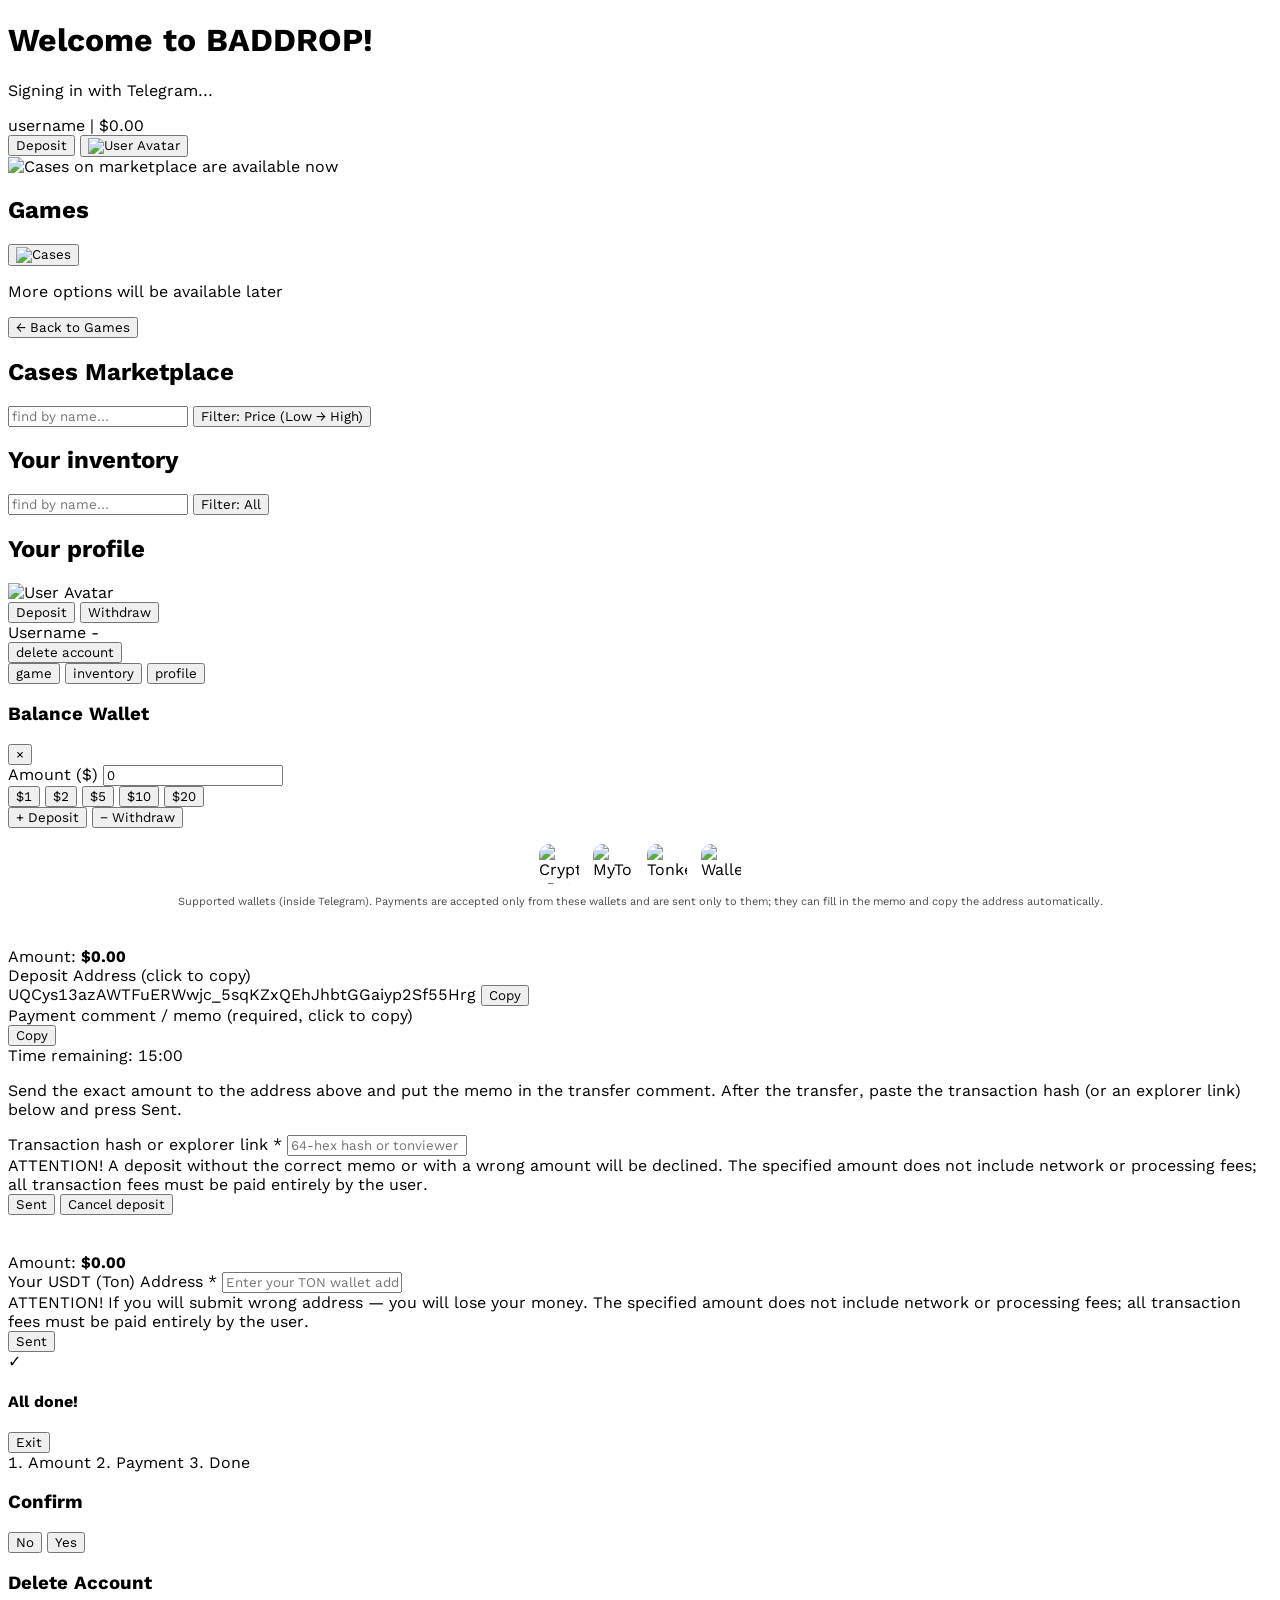
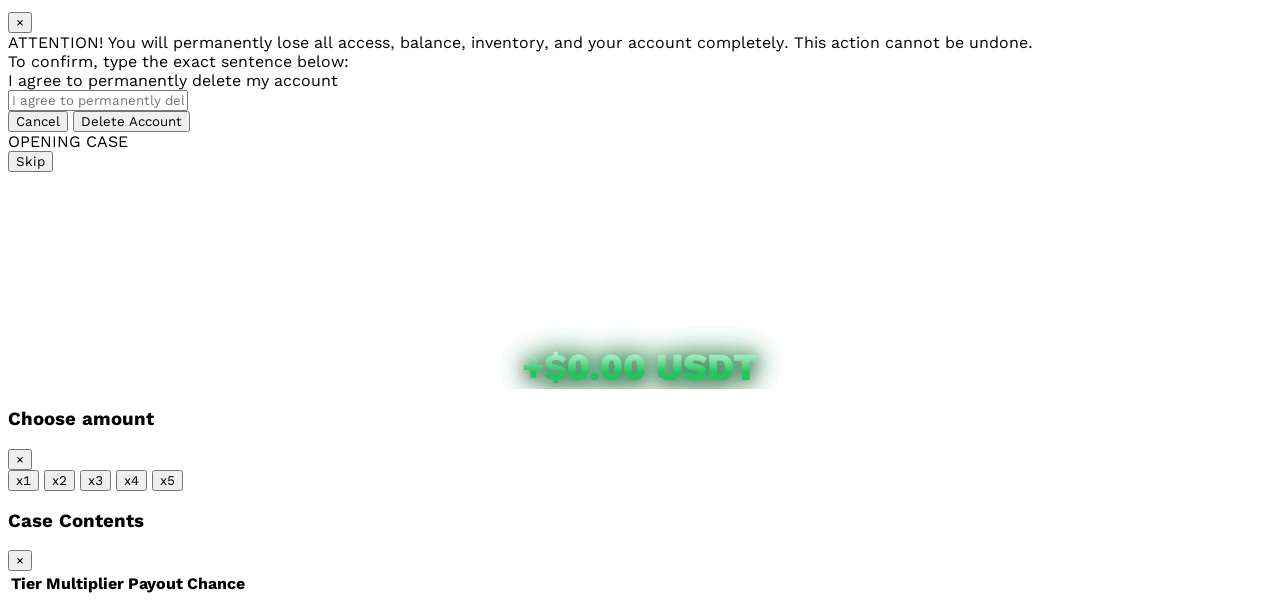
==== commit f98f1226: "refactored win animations & visuals" ====
--- a/src/main/resources/static/index.html
+++ b/src/main/resources/static/index.html
@@ -8,10 +8,97 @@
     <link rel="preconnect" href="https://fonts.googleapis.com">
     <link rel="preconnect" href="https://fonts.gstatic.com" crossorigin>
     <link
-            href="https://fonts.googleapis.com/css2?family=Inter:wght@300;400;500;600;700&family=JetBrains+Mono:wght@400;500;600;700&display=swap"
+            href="https://fonts.googleapis.com/css2?family=Work+Sans:wght@400;500;600;700;800&display=swap"
             rel="stylesheet">
     <link rel="stylesheet" href="/styles.css?v=38" />
     <style>
+        /* class rules like .auth-field / .auth-equal-btn set display and would otherwise defeat the hidden attribute */
+        [hidden] { display: none !important; }
+        /* one typeface for the whole app: Work Sans (SIL OFL 1.1, free for commercial use) */
+        :root { --font-sans: 'Work Sans', system-ui, -apple-system, 'Segoe UI', sans-serif; --font-mono: 'Work Sans', system-ui, -apple-system, 'Segoe UI', sans-serif; }
+        body, button, input, select, textarea { font-family: var(--font-sans); font-variant-numeric: tabular-nums lining-nums; }
+        /* jackpot explosion sits on top of the cash rain and is brighter than the 0.4 rain overlay */
+        .case-outcome-bg-video.case-outcome-fx-video.active { opacity: 0.95; }
+
+        /* case cards: name + price on one line, buttons below */
+        .case-title-row { display: flex; align-items: center; justify-content: space-between; gap: 10px; width: 100%; }
+        .case-title-row .case-title { flex: 1; min-width: 0; overflow: hidden; text-overflow: ellipsis; white-space: nowrap; }
+        .case-title-row .case-price, .case-title-row .case-count-inline { flex-shrink: 0; }
+        .case-buy-row .case-action-group { width: 100%; flex-wrap: nowrap; justify-content: space-between; }
+        .case-buy-row .case-action-group > button { flex: 0 1 auto; padding-left: 12px; padding-right: 12px; }
+        .case-buy-row .case-action-group > .case-buy-btn, .case-buy-row .case-action-group > .case-instant-open-btn { flex: 1 1 auto; }
+        /* flares sit BEHIND the title graphic and the amount */
+        .case-outcome-title-img, .case-outcome-amount { position: relative; z-index: 1; }
+        .outcome-flare { z-index: 0; }
+        /* win screen hierarchy: big tier graphic, smaller amount on its own plate */
+        .case-outcome-stage { gap: 22px; }
+        .case-outcome-title-img { width: min(94vw, 380px); }
+        .case-outcome-amount { font-size: 27px; padding: 0; }
+        .outcome-plate {
+            --pc: #22C55E;
+            position: absolute; z-index: 0; inset: -9px -20px; border-radius: 9999px; pointer-events: none; opacity: 0;
+            background: linear-gradient(180deg, rgba(22,27,38,.88), rgba(10,14,23,.94));
+            box-shadow: inset 0 0 0 1px color-mix(in srgb, var(--pc) 45%, transparent), 0 6px 18px rgba(0,0,0,.5);
+        }
+        .case-outcome-amount.anim-payout-reveal ~ .outcome-plate { animation: outcomePlateIn 450ms cubic-bezier(.22,1,.36,1) forwards; }
+        .tier-floor ~ .outcome-plate  { --pc: #94A3B8; }
+        .tier-common ~ .outcome-plate { --pc: #38BDF8; }
+        .tier-even ~ .outcome-plate   { --pc: #14B8A6; }
+        .tier-profit ~ .outcome-plate { --pc: #22C55E; }
+        .tier-rare ~ .outcome-plate   { --pc: #A855F7; }
+        .tier-jackpot ~ .outcome-plate, .case-outcome-amount.jackpot ~ .outcome-plate { --pc: #FACC15; }
+        @keyframes outcomePlateIn { from { opacity: 0; transform: scale(.65); } to { opacity: 1; transform: scale(1); } }
+        /* ===== Win screen: amount typography, tier colours, full-width horizontal flares ===== */
+        #caseOutcomeModal { overflow: hidden; }
+        .outcome-line { position: relative; display: flex; justify-content: center; align-items: center; }
+        .case-outcome-amount {
+            --amt: #22C55E;
+            font-family: var(--font-sans);
+            font-size: 38px; font-weight: 800; letter-spacing: -0.01em;
+            font-variant-numeric: tabular-nums lining-nums;
+            color: var(--amt);
+            background: linear-gradient(180deg, #fff 0%, var(--amt) 62%);
+            -webkit-background-clip: text; background-clip: text;
+            -webkit-text-fill-color: transparent;
+            text-shadow: none;
+            filter: drop-shadow(0 0 14px var(--amt)) drop-shadow(0 3px 8px rgba(0,0,0,.7));
+        }
+        .case-outcome-amount.tier-floor  { --amt: #94A3B8; }
+        .case-outcome-amount.tier-common { --amt: #38BDF8; }
+        .case-outcome-amount.tier-even   { --amt: #14B8A6; }
+        .case-outcome-amount.tier-profit { --amt: #22C55E; }
+        .case-outcome-amount.tier-rare   { --amt: #A855F7; }
+        .case-outcome-amount.tier-jackpot, .case-outcome-amount.jackpot { --amt: #FACC15; color: var(--amt); text-shadow: none; }
+
+        .outcome-flare {
+            --fc: #94A3B8; --fi: .45;
+            position: absolute; left: 50%; top: 50%; width: 100vw; height: 0;
+            transform: translate(-50%, -50%); pointer-events: none; opacity: 0;
+        }
+        .outcome-flare::before { /* thin bright core line */
+            content: ''; position: absolute; left: 0; right: 0; top: -1px; height: 2px;
+            background: linear-gradient(90deg, transparent 0%, var(--fc) 22%, #fff 50%, var(--fc) 78%, transparent 100%);
+            box-shadow: 0 0 10px var(--fc);
+        }
+        .outcome-flare::after { /* soft anamorphic glow */
+            content: ''; position: absolute; left: 6%; right: 6%; top: -22px; height: 44px; border-radius: 50%;
+            background: radial-gradient(ellipse at center, var(--fc) 0%, transparent 68%);
+            opacity: .45; filter: blur(8px);
+        }
+        .case-outcome-title-img.anim-low-tier  ~ .outcome-flare,
+        .case-outcome-title-img.anim-high-tier ~ .outcome-flare { animation: outcomeFlare 1100ms cubic-bezier(.2,.8,.2,1) 260ms forwards; }
+        .case-outcome-amount.anim-payout-reveal ~ .outcome-flare { animation: outcomeFlare 1100ms cubic-bezier(.2,.8,.2,1) 80ms forwards; }
+        .case-outcome-title-img.anim-high-tier ~ .outcome-flare, .case-outcome-amount.anim-payout-reveal ~ .outcome-flare { --fi: 1; }
+        .tier-common ~ .outcome-flare  { --fc: #38BDF8; }
+        .tier-even ~ .outcome-flare    { --fc: #14B8A6; }
+        .tier-profit ~ .outcome-flare  { --fc: #22C55E; }
+        .tier-rare ~ .outcome-flare    { --fc: #A855F7; }
+        .tier-jackpot ~ .outcome-flare, .case-outcome-amount.jackpot ~ .outcome-flare { --fc: #FACC15; }
+        @keyframes outcomeFlare {
+            0%   { opacity: 0; transform: translate(-50%, -50%) scaleX(.05); }
+            35%  { opacity: var(--fi); transform: translate(-50%, -50%) scaleX(1); }
+            100% { opacity: calc(var(--fi) * .55); transform: translate(-50%, -50%) scaleX(1); }
+        }
         .payment-logos { margin-top: 16px; text-align: center; }
         .payment-logos-row { display: flex; justify-content: center; gap: 14px; }
         .payment-logos-row img { width: 40px; height: 40px; border-radius: 10px; object-fit: cover; }
@@ -36,7 +123,7 @@
             <p id="authStatus" class="payment-instruction-text">Signing in with Telegram...</p>
             <div class="auth-actions">
                 <a id="openBotBtn" href="#" class="pill-btn-primary auth-equal-btn" hidden
-                   style="text-align:center;text-decoration:none;display:none">Open in Telegram</a>
+                   style="text-align:center;text-decoration:none">Open in Telegram</a>
             </div>
             <div id="devLoginBox" class="auth-field" hidden>
                 <label for="devUsername">dev login (test only)</label>
@@ -422,10 +509,18 @@
 <!-- MODAL 3B: CASE OPENING OUTCOME (FULL-SCREEN CINEMATIC OVERLAY)      -->
 <!-- =================================================================== -->
 <div id="caseOutcomeModal" class="modal-backdrop case-outcome-backdrop">
-    <video id="caseOutcomeBgVideo" class="case-outcome-bg-video" src="/video/golden-rain.mp4?v=37" preload="auto" muted playsinline webkit-playsinline aria-hidden="true"></video>
+    <video id="caseOutcomeBgVideo" class="case-outcome-bg-video" src="/video/cash-rain-6sec-blurred.mp4?v=1" preload="auto" muted playsinline webkit-playsinline aria-hidden="true"></video>
+    <video id="caseOutcomeFxVideo" class="case-outcome-bg-video case-outcome-fx-video" src="/video/yellow-explosion-effect-1and27sec.mp4?v=1" preload="auto" muted playsinline webkit-playsinline aria-hidden="true"></video>
     <div id="caseOutcomeStage" class="case-outcome-stage">
-        <img id="caseOutcomeTitleImg" class="case-outcome-title-img" alt="Outcome Tier" draggable="false" style="visibility: hidden;" />
-        <div id="caseOutcomeUsdtAmount" class="case-outcome-amount">+$0.00 USDT</div>
+        <div class="outcome-line">
+            <img id="caseOutcomeTitleImg" class="case-outcome-title-img" alt="Outcome Tier" draggable="false" style="visibility: hidden;" />
+            <span class="outcome-flare" aria-hidden="true"></span>
+        </div>
+        <div class="outcome-line">
+            <div id="caseOutcomeUsdtAmount" class="case-outcome-amount">+$0.00 USDT</div>
+            <span class="outcome-flare" aria-hidden="true"></span>
+            <span class="outcome-plate" aria-hidden="true"></span>
+        </div>
     </div>
 </div>
 
@@ -477,7 +572,7 @@
 
 <div id="toastContainer" class="toast-container"></div>
 <script src="https://telegram.org/js/telegram-web-app.js"></script>
-<script src="/app.js?v=40"></script>
+<script src="/app.js?v=48"></script>
 </body>
 
 </html>
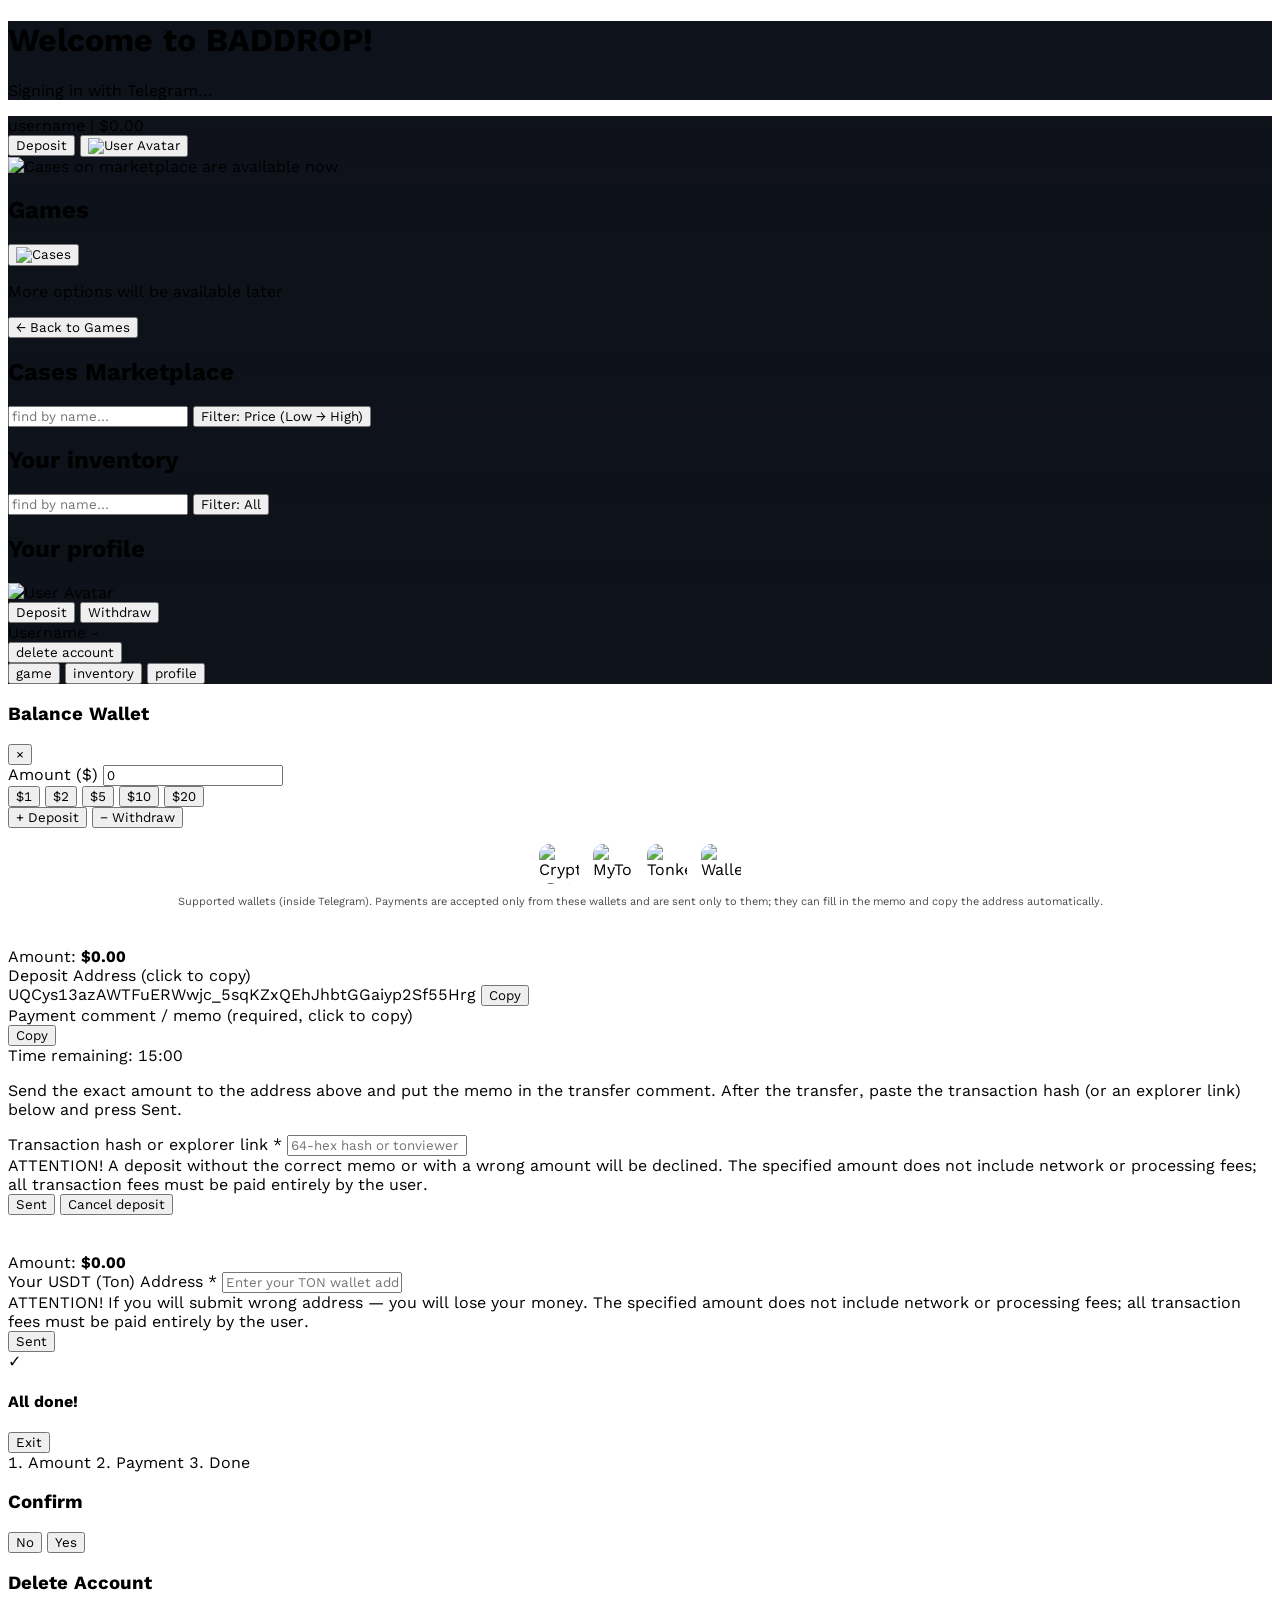
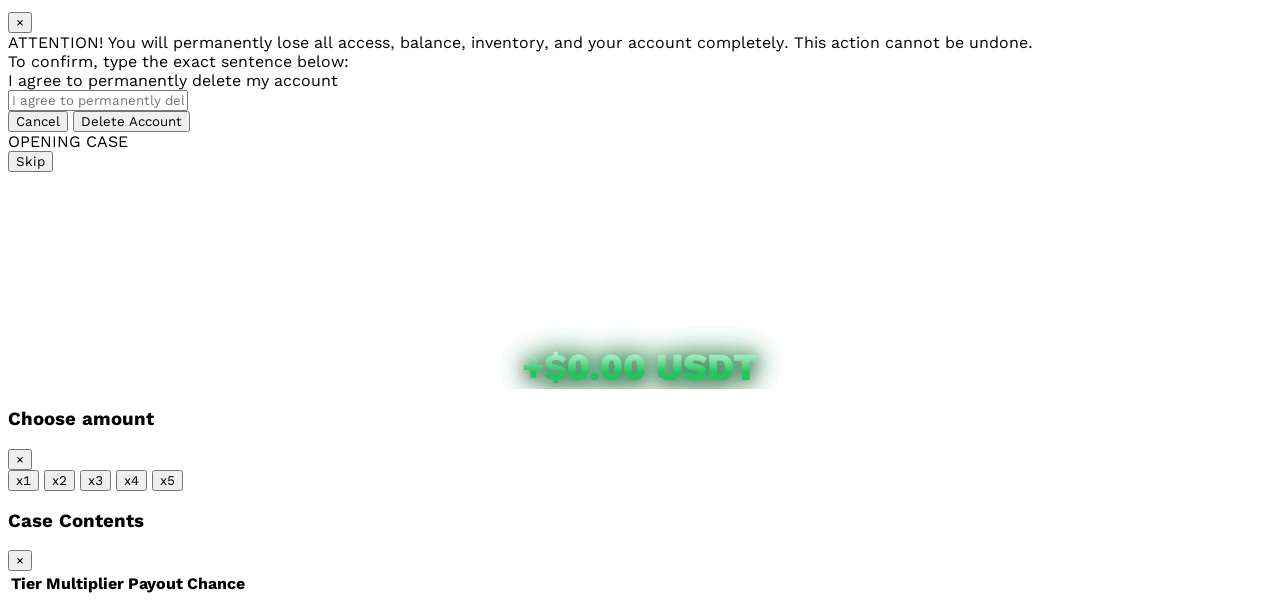
==== commit e5682c6a: "added violet effect, app background, clear cache button and redesigned live bar" ====
--- a/src/main/resources/static/index.html
+++ b/src/main/resources/static/index.html
@@ -20,6 +20,19 @@
         /* jackpot explosion sits on top of the cash rain and is brighter than the 0.4 rain overlay */
         .case-outcome-bg-video.case-outcome-fx-video.active { opacity: 0.95; }
 
+        /* app background image */
+        .player-frame, .welcome-container {
+            background:
+                    linear-gradient(180deg, rgba(14,18,26,.30) 0%, rgba(14,18,26,.45) 100%),
+                    url('/imgs/app-background.png') center top / cover no-repeat, #0E121A;
+        }
+        .profile-actions-stack + #clearCacheBtn { width: 100%; margin-top: 10px; }
+        /* LIVE bar: still one row, but each pill is taller and holds two lines of text */
+        .live-activity-bar { padding: 6px 8px; border-radius: 22px; }
+        .live-event-pill { display: flex; flex-direction: column; align-items: center; justify-content: center; gap: 1px; padding: 5px 4px; border-radius: 16px; line-height: 1.2; }
+        .live-pill-line1, .live-pill-line2 { display: block; max-width: 100%; overflow: hidden; text-overflow: ellipsis; white-space: nowrap; }
+        .live-pill-line1 { font-size: 10px; font-weight: 500; opacity: .85; }
+        .live-pill-line2 { font-size: 10px; font-weight: 700; letter-spacing: 0; text-transform: uppercase; }
         /* case cards: name + price on one line, buttons below */
         .case-title-row { display: flex; align-items: center; justify-content: space-between; gap: 10px; width: 100%; }
         .case-title-row .case-title { flex: 1; min-width: 0; overflow: hidden; text-overflow: ellipsis; white-space: nowrap; }
@@ -272,6 +285,8 @@
                     </button>
                 </div>
 
+                <button id="clearCacheBtn" type="button" class="profile-action-btn" hidden>Clear cache (test only)</button>
+
                 <p id="supportContact" class="support-contact" hidden>
                     Support contact: <a id="supportLink" href="#" target="_blank" rel="noopener noreferrer"></a>
                 </p>
@@ -511,6 +526,7 @@
 <div id="caseOutcomeModal" class="modal-backdrop case-outcome-backdrop">
     <video id="caseOutcomeBgVideo" class="case-outcome-bg-video" src="/video/cash-rain-6sec-blurred.mp4?v=1" preload="auto" muted playsinline webkit-playsinline aria-hidden="true"></video>
     <video id="caseOutcomeFxVideo" class="case-outcome-bg-video case-outcome-fx-video" src="/video/yellow-explosion-effect-1and27sec.mp4?v=1" preload="auto" muted playsinline webkit-playsinline aria-hidden="true"></video>
+    <video id="caseOutcomeFxVioletVideo" class="case-outcome-bg-video case-outcome-fx-video" src="/video/violet-explosion-effect-1and27sec.mp4?v=1" preload="auto" muted playsinline webkit-playsinline aria-hidden="true"></video>
     <div id="caseOutcomeStage" class="case-outcome-stage">
         <div class="outcome-line">
             <img id="caseOutcomeTitleImg" class="case-outcome-title-img" alt="Outcome Tier" draggable="false" style="visibility: hidden;" />
@@ -572,7 +588,7 @@
 
 <div id="toastContainer" class="toast-container"></div>
 <script src="https://telegram.org/js/telegram-web-app.js"></script>
-<script src="/app.js?v=48"></script>
+<script src="/app.js?v=50"></script>
 </body>
 
 </html>
